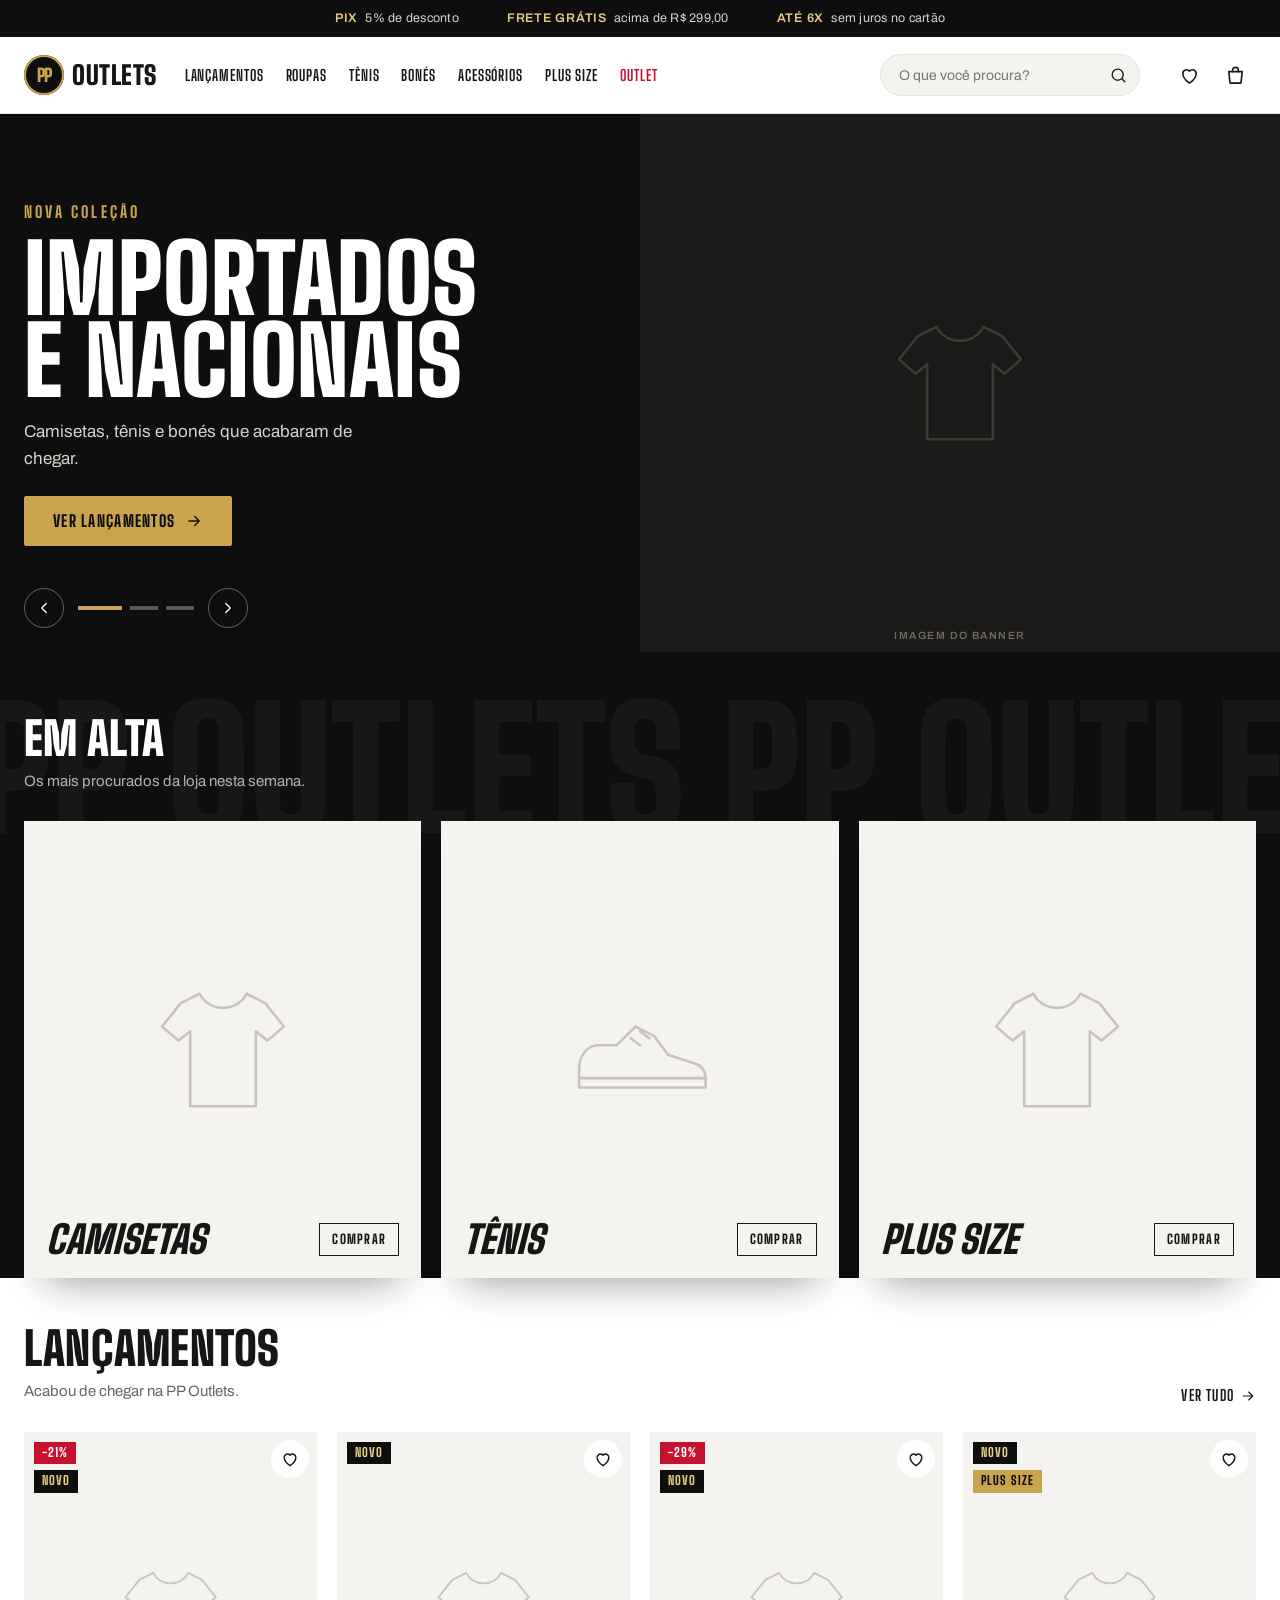
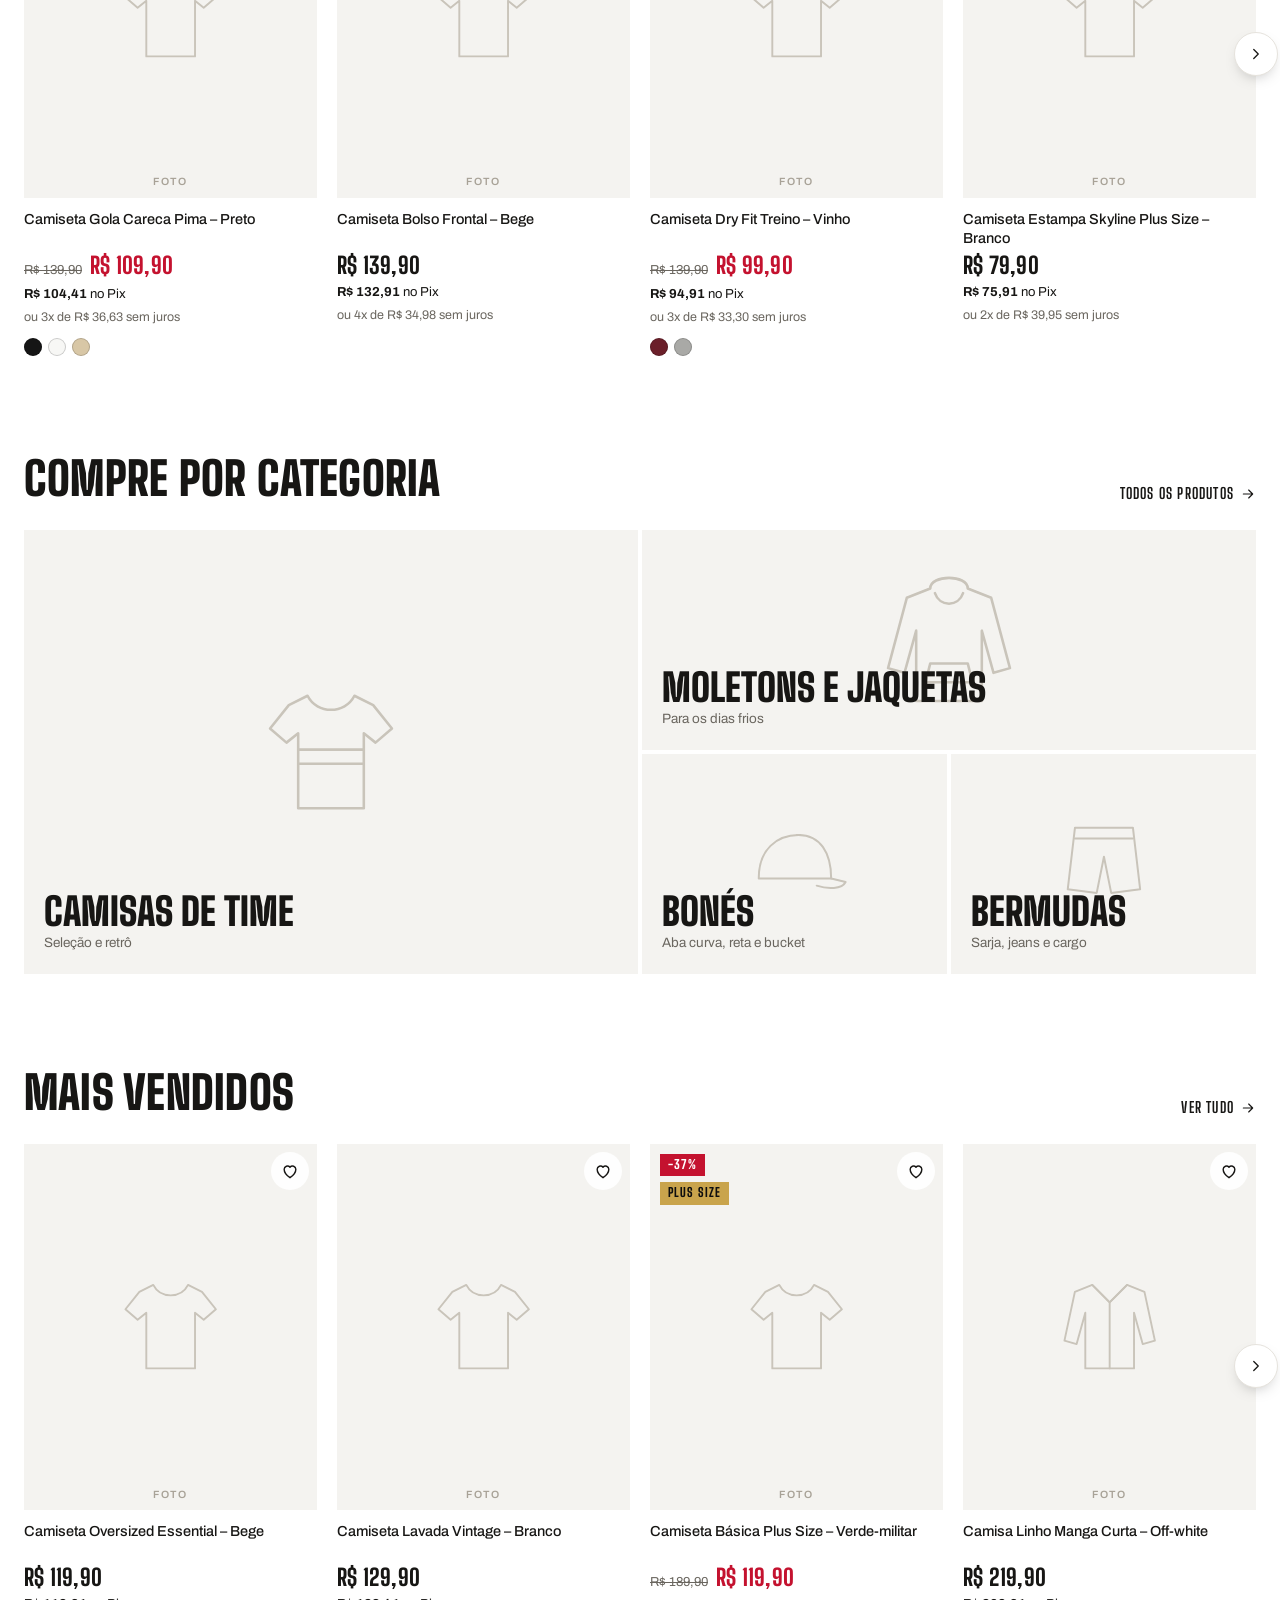
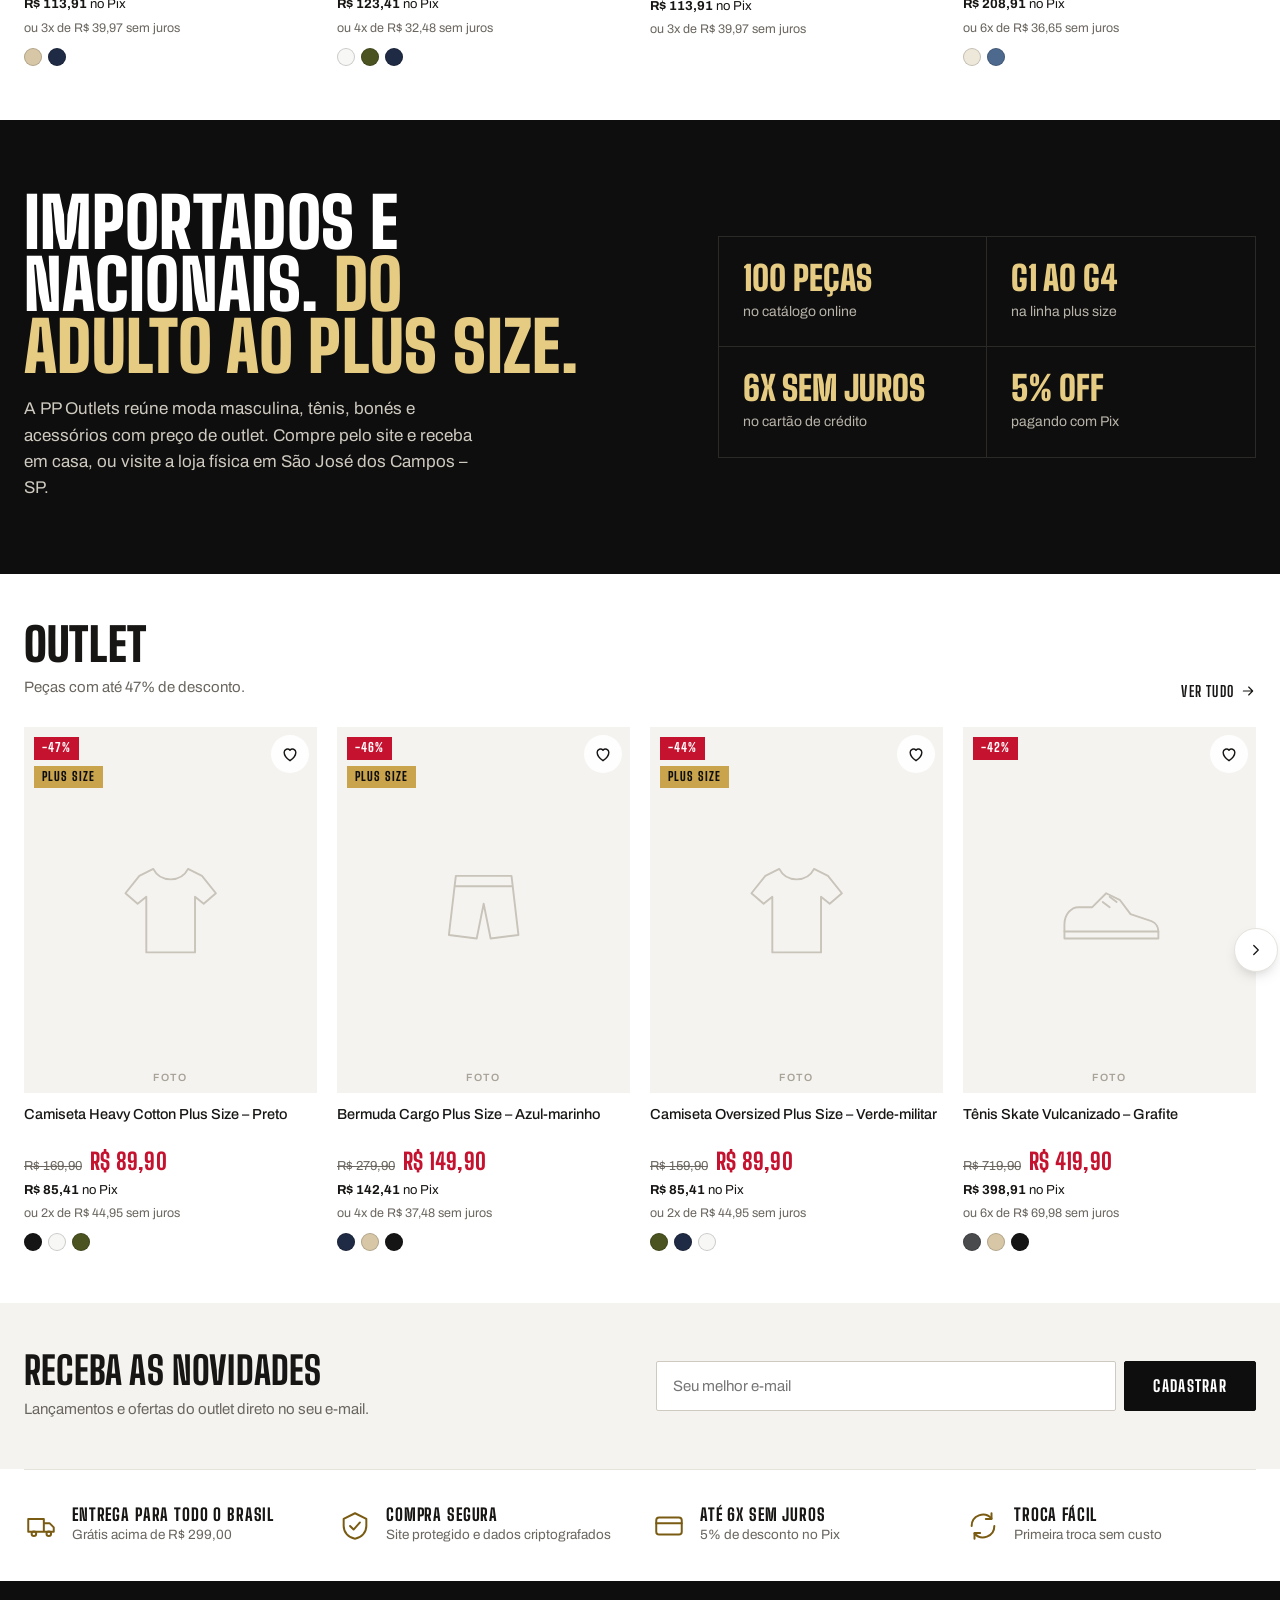
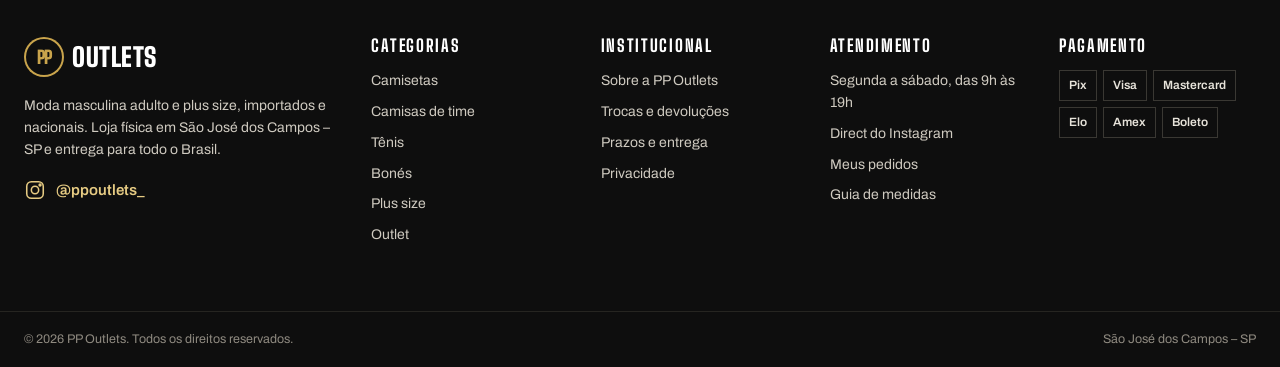
==== index.html @ 45e2f755 "Loja virtual PP Outlets: vitrine, catálogo de 100 peças, produto, carrinho e checkout Protótipo está" ====
<!doctype html>
<html lang="pt-BR">
<head>
<meta charset="utf-8">
<meta name="viewport" content="width=device-width, initial-scale=1, viewport-fit=cover">
<title>PP Outlets | Moda masculina, plus size e tênis</title>
<meta name="description" content="Loja online da PP Outlets: moda masculina adulto e plus size, tênis, bonés e acessórios, importados e nacionais. Loja física em São José dos Campos – SP e entrega para todo o Brasil.">
<meta name="theme-color" content="#0e0e0e">
<link rel="icon" href="assets/img/favicon.svg" type="image/svg+xml">
<link rel="preconnect" href="https://fonts.googleapis.com">
<link rel="preconnect" href="https://fonts.gstatic.com" crossorigin>
<link href="https://fonts.googleapis.com/css2?family=Archivo:wght@400;500;600;700&family=Big+Shoulders+Display:wght@600;700;800;900&display=swap" rel="stylesheet">
<link rel="stylesheet" href="assets/css/styles.css">
</head>
<body>
<a class="skip" href="#conteudo">Pular para o conteúdo</a>

<div class="topbar" role="region" aria-label="Avisos">
  <div class="topbar__track">
    <p><strong>Pix</strong> <span data-cfg="pix"></span> de desconto</p>
    <p><strong>Frete grátis</strong> acima de <span data-cfg="frete"></span></p>
    <p><strong>Até <span data-cfg="parcelas"></span></strong> sem juros no cartão</p>
  </div>
</div>

<header class="header" id="topo">
  <div class="container header__bar">
    <button class="icon-btn header__menu" type="button" aria-label="Abrir menu" aria-controls="menu-mobile" aria-expanded="false" data-open="menu-mobile">
      <svg viewBox="0 0 24 24" aria-hidden="true"><path d="M3 7h18M3 12h18M3 17h18"/></svg>
    </button>
    <a class="logo" href="#/" aria-label="PP Outlets, página inicial">
      <span class="logo__mark" aria-hidden="true">PP</span><span class="logo__name">Outlets</span>
    </a>
    <nav class="nav" aria-label="Categorias">
      <ul class="nav__list">
        <li><a href="#/loja/lancamentos">Lançamentos</a></li>
        <li class="nav__has-mega">
          <a href="#/loja/roupas">Roupas</a>
          <div class="mega" role="group" aria-label="Roupas">
            <div class="container mega__grid">
              <div><p class="mega__title">Parte de cima</p><a href="#/loja/camisetas">Camisetas</a><a href="#/loja/camisas">Camisas</a><a href="#/loja/polos">Polos</a><a href="#/loja/camisas-de-time">Camisas de time</a><a href="#/loja/moletons-e-jaquetas">Moletons e jaquetas</a></div>
              <div><p class="mega__title">Parte de baixo</p><a href="#/loja/bermudas-e-shorts">Bermudas e shorts</a><a href="#/loja/calcas">Calças</a></div>
              <div><p class="mega__title">Linhas</p><a href="#/loja/plus-size">Plus size</a><a href="#/loja/importados">Importados</a><a href="#/loja/nacionais">Nacionais</a></div>
              <a class="mega__card" href="#/loja/outlet"><span class="ph ph--wide" data-glyph="camisetas"></span><span class="mega__card-title">Outlet</span><span class="mega__card-text">Peças com até 45% off</span></a>
            </div>
          </div>
        </li>
        <li><a href="#/loja/tenis">Tênis</a></li>
        <li><a href="#/loja/bones">Bonés</a></li>
        <li><a href="#/loja/acessorios">Acessórios</a></li>
        <li><a href="#/loja/plus-size">Plus size</a></li>
        <li><a class="nav__sale" href="#/loja/outlet">Outlet</a></li>
      </ul>
    </nav>
    <form class="search" role="search" autocomplete="off">
      <label class="sr-only" for="busca">Buscar produtos</label>
      <input id="busca" name="q" type="search" placeholder="O que você procura?" enterkeyhint="search">
      <button type="submit" aria-label="Buscar"><svg viewBox="0 0 24 24" aria-hidden="true"><circle cx="11" cy="11" r="7"/><path d="m20 20-3.5-3.5"/></svg></button>
      <div class="search__suggest" hidden></div>
    </form>
    <div class="header__actions">
      <button class="icon-btn header__search-toggle" type="button" aria-label="Buscar" data-toggle-search>
        <svg viewBox="0 0 24 24" aria-hidden="true"><circle cx="11" cy="11" r="7"/><path d="m20 20-3.5-3.5"/></svg>
      </button>
      <a class="icon-btn" href="#/favoritos" aria-label="Favoritos">
        <svg viewBox="0 0 24 24" aria-hidden="true"><path d="M12 20s-7-4.4-7-10a4 4 0 0 1 7-2.6A4 4 0 0 1 19 10c0 5.6-7 10-7 10z"/></svg>
        <span class="badge" data-fav-count hidden>0</span>
      </a>
      <button class="icon-btn" type="button" aria-label="Abrir carrinho" data-open="carrinho">
        <svg viewBox="0 0 24 24" aria-hidden="true"><path d="M5 8h14l-1.2 11.1a1 1 0 0 1-1 .9H7.2a1 1 0 0 1-1-.9L5 8z"/><path d="M9 8V6.5a3 3 0 0 1 6 0V8"/></svg>
        <span class="badge" data-cart-count hidden>0</span>
      </button>
    </div>
  </div>
</header>

<main id="conteudo" tabindex="-1"></main>

<footer class="footer">
  <div class="container footer__benefits">
    <div class="benefit"><svg viewBox="0 0 24 24" aria-hidden="true"><path d="M3 7h11v9H3zM14 10h4l3 3v3h-7z"/><circle cx="7" cy="17.5" r="1.6"/><circle cx="17.5" cy="17.5" r="1.6"/></svg><div><strong>Entrega para todo o Brasil</strong><span>Grátis acima de <span data-cfg="frete"></span></span></div></div>
    <div class="benefit"><svg viewBox="0 0 24 24" aria-hidden="true"><path d="M12 3 4 7v5c0 4.5 3.4 8.3 8 9 4.6-.7 8-4.5 8-9V7z"/><path d="m8.5 12 2.5 2.5 4.5-5"/></svg><div><strong>Compra segura</strong><span>Site protegido e dados criptografados</span></div></div>
    <div class="benefit"><svg viewBox="0 0 24 24" aria-hidden="true"><rect x="3" y="6" width="18" height="12" rx="2"/><path d="M3 10h18"/></svg><div><strong>Até <span data-cfg="parcelas"></span> sem juros</strong><span><span data-cfg="pix"></span> de desconto no Pix</span></div></div>
    <div class="benefit"><svg viewBox="0 0 24 24" aria-hidden="true"><path d="M4 12a8 8 0 0 1 14-5.3M20 12a8 8 0 0 1-14 5.3"/><path d="M18 3v4h-4M6 21v-4h4"/></svg><div><strong>Troca fácil</strong><span>Primeira troca sem custo</span></div></div>
  </div>
  <div class="footer__main">
    <div class="container footer__grid">
      <div class="footer__brand">
        <a class="logo logo--light" href="#/"><span class="logo__mark" aria-hidden="true">PP</span><span class="logo__name">Outlets</span></a>
        <p>Moda masculina adulto e plus size, importados e nacionais. Loja física em <span data-cfg="cidade"></span> e entrega para todo o Brasil.</p>
        <a class="footer__social" href="https://www.instagram.com/ppoutlets_/" rel="noopener" target="_blank"><svg viewBox="0 0 24 24" aria-hidden="true"><rect x="3" y="3" width="18" height="18" rx="5"/><circle cx="12" cy="12" r="4"/><circle cx="17.5" cy="6.5" r="1"/></svg><span data-cfg="instagramUsuario"></span></a>
      </div>
      <div class="footer__col"><h2>Categorias</h2><ul><li><a href="#/loja/camisetas">Camisetas</a></li><li><a href="#/loja/camisas-de-time">Camisas de time</a></li><li><a href="#/loja/tenis">Tênis</a></li><li><a href="#/loja/bones">Bonés</a></li><li><a href="#/loja/plus-size">Plus size</a></li><li><a href="#/loja/outlet">Outlet</a></li></ul></div>
      <div class="footer__col"><h2>Institucional</h2><ul><li><a href="#/pagina/sobre">Sobre a PP Outlets</a></li><li><a href="#/pagina/trocas">Trocas e devoluções</a></li><li><a href="#/pagina/entrega">Prazos e entrega</a></li><li><a href="#/pagina/privacidade">Privacidade</a></li></ul></div>
      <div class="footer__col"><h2>Atendimento</h2><ul><li><span data-cfg="horario"></span></li><li><a href="https://www.instagram.com/ppoutlets_/" rel="noopener" target="_blank">Direct do Instagram</a></li><li><a href="#/pedidos">Meus pedidos</a></li><li><a href="#/pagina/medidas">Guia de medidas</a></li></ul></div>
      <div class="footer__col"><h2>Pagamento</h2><ul class="pay"><li>Pix</li><li>Visa</li><li>Mastercard</li><li>Elo</li><li>Amex</li><li>Boleto</li></ul></div>
    </div>
  </div>
  <div class="footer__legal"><div class="container"><span>&copy; 2026 PP Outlets. Todos os direitos reservados.</span><span><span data-cfg="cidade"></span></span></div></div>
</footer>

<!-- carrinho -->
<div class="overlay" data-overlay hidden></div>
<aside class="drawer" id="carrinho" aria-label="Carrinho" aria-hidden="true">
  <div class="drawer__head"><h2>Meu carrinho <span data-cart-items></span></h2><button class="icon-btn" type="button" aria-label="Fechar carrinho" data-close><svg viewBox="0 0 24 24" aria-hidden="true"><path d="M6 6l12 12M18 6 6 18"/></svg></button></div>
  <div class="drawer__body" data-cart-body></div>
  <div class="drawer__foot" data-cart-foot></div>
</aside>

<!-- menu no celular -->
<aside class="drawer drawer--left" id="menu-mobile" aria-label="Menu" aria-hidden="true">
  <div class="drawer__head"><a class="logo" href="#/"><span class="logo__mark" aria-hidden="true">PP</span><span class="logo__name">Outlets</span></a><button class="icon-btn" type="button" aria-label="Fechar menu" data-close><svg viewBox="0 0 24 24" aria-hidden="true"><path d="M6 6l12 12M18 6 6 18"/></svg></button></div>
  <nav class="drawer__body mobile-nav" aria-label="Categorias">
    <a href="#/loja/lancamentos">Lançamentos</a>
    <a href="#/loja/todos">Todos os produtos</a>
    <p class="mobile-nav__label">Roupas</p>
    <a href="#/loja/camisetas">Camisetas</a><a href="#/loja/camisas">Camisas</a><a href="#/loja/polos">Polos</a><a href="#/loja/camisas-de-time">Camisas de time</a><a href="#/loja/moletons-e-jaquetas">Moletons e jaquetas</a><a href="#/loja/bermudas-e-shorts">Bermudas e shorts</a><a href="#/loja/calcas">Calças</a>
    <p class="mobile-nav__label">Calçados e acessórios</p>
    <a href="#/loja/tenis">Tênis</a><a href="#/loja/bones">Bonés</a><a href="#/loja/acessorios">Acessórios</a>
    <p class="mobile-nav__label">Linhas</p>
    <a href="#/loja/plus-size">Plus size</a><a class="nav__sale" href="#/loja/outlet">Outlet</a>
    <p class="mobile-nav__label">Conta</p>
    <a href="#/favoritos">Favoritos</a><a href="#/pedidos">Meus pedidos</a>
  </nav>
</aside>

<!-- guia de medidas -->
<dialog class="modal" id="medidas" aria-labelledby="medidas-h">
  <div class="modal__head"><h2 id="medidas-h">Guia de medidas</h2><button class="icon-btn" type="button" aria-label="Fechar" data-close-dialog><svg viewBox="0 0 24 24" aria-hidden="true"><path d="M6 6l12 12M18 6 6 18"/></svg></button></div>
  <div class="modal__body" data-medidas></div>
</dialog>

<div class="toast" role="status" aria-live="polite" hidden></div>

<script src="assets/js/config.js"></script>
<script src="assets/js/products.js"></script>
<script src="assets/js/app.js"></script>
</body>
</html>
---- assets/css/styles.css ----
/* PP Outlets — loja virtual
   Preto, branco e dourado. Títulos: Big Shoulders Display. Texto: Archivo. */
:root {
  --black: #0e0e0e;
  --ink: #171614;
  --muted: #6a665f;
  --line: #e6e3dd;
  --line-strong: #cfcac1;
  --paper: #f4f3f0;
  --paper-2: #ebe9e4;
  --white: #ffffff;
  --gold: #c9a44c;
  --gold-light: #e6cb83;
  --gold-ink: #7a5b12;          /* dourado para texto sobre branco (5,9:1) */
  --sale: #c4122f;
  --ok: #1d7a3d;
  --display: "Big Shoulders Display", "Arial Narrow", Impact, sans-serif;
  --text: "Archivo", "Helvetica Neue", Arial, sans-serif;
  --gut: 24px;
  --maxw: 1360px;
  --radius: 2px;
  --header-h: 76px;
  --ease: cubic-bezier(.22, .8, .24, 1);
}
@media (max-width: 1023px) { :root { --gut: 16px; --header-h: 60px; } }

*, *::before, *::after { box-sizing: border-box; }
html { -webkit-text-size-adjust: 100%; scroll-padding-top: calc(var(--header-h) + 16px); }
body { margin: 0; font: 400 15px/1.55 var(--text); color: var(--ink); background: var(--white); -webkit-font-smoothing: antialiased; }
img, svg { display: block; max-width: 100%; }
a { color: inherit; text-decoration: none; }
button, input, select, textarea { font: inherit; color: inherit; }
button { cursor: pointer; background: none; border: 0; padding: 0; }
h1, h2, h3, h4 { margin: 0; font-family: var(--display); font-weight: 800; line-height: 1; letter-spacing: .005em; text-transform: uppercase; text-wrap: balance; }
p { margin: 0; }
ul { margin: 0; padding: 0; list-style: none; }
[hidden] { display: none !important; }
:focus-visible { outline: 2px solid var(--gold); outline-offset: 2px; }
.sr-only { position: absolute; width: 1px; height: 1px; overflow: hidden; clip: rect(0 0 0 0); white-space: nowrap; }
.skip { position: absolute; left: 8px; top: -60px; z-index: 100; background: var(--black); color: var(--white); padding: 10px 14px; }
.skip:focus { top: 8px; }
.container { width: min(100% - 2 * var(--gut), var(--maxw)); margin-inline: auto; }
#conteudo { outline: none; min-height: 60vh; }
svg { fill: none; stroke: currentColor; stroke-width: 1.7; stroke-linecap: round; stroke-linejoin: round; }

/* ---------- barra de avisos ---------- */
.topbar { background: var(--black); color: #d8d4cb; font-size: 12.5px; letter-spacing: .02em; }
.topbar__track { display: flex; justify-content: center; gap: 48px; padding: 9px var(--gut); }
.topbar strong { color: var(--gold-light); font-weight: 600; text-transform: uppercase; letter-spacing: .06em; margin-right: 4px; }
@media (max-width: 767px) {
  .topbar__track { gap: 0; justify-content: flex-start; overflow: hidden; }
  .topbar__track p { flex: 0 0 100%; text-align: center; animation: ticker 12s infinite; }
  @keyframes ticker { 0%, 28% { transform: translateX(0); } 33%, 61% { transform: translateX(-100%); } 66%, 95% { transform: translateX(-200%); } 100% { transform: translateX(0); } }
}
@media (prefers-reduced-motion: reduce) { .topbar__track p { animation: none !important; } }

/* ---------- cabeçalho ---------- */
.header { position: sticky; top: 0; z-index: 40; background: var(--white); border-bottom: 1px solid var(--line); }
.header__bar { height: var(--header-h); display: flex; align-items: center; gap: 28px; }
.header .header__menu, .header .header__search-toggle { display: none; }
.logo { display: inline-flex; align-items: center; gap: 8px; flex-shrink: 0; }
.logo__mark { display: inline-grid; place-items: center; width: 40px; height: 40px; border-radius: 50%; background: var(--black); color: var(--gold); font: 900 18px/1 var(--display); letter-spacing: -.04em; box-shadow: inset 0 0 0 2px var(--gold); }
.logo__name { font: 900 26px/1 var(--display); text-transform: uppercase; letter-spacing: .02em; }
.logo--light .logo__name { color: var(--white); }
.nav { flex: 1; min-width: 0; }
.nav__list { display: flex; gap: 22px; }
.nav__list > li > a { display: block; position: relative; padding: 28px 0; font: 700 15px/1 var(--display); letter-spacing: .06em; text-transform: uppercase; white-space: nowrap; }
.nav__list > li > a::after { content: ""; position: absolute; left: 0; right: 0; bottom: 20px; height: 2px; background: var(--gold); transform: scaleX(0); transform-origin: left; transition: transform .25s var(--ease); }
.nav__list > li > a:hover::after, .nav__list > li > a[aria-current="page"]::after { transform: scaleX(1); }
.nav__sale { color: var(--sale) !important; }
.mega { position: absolute; left: 0; right: 0; top: 100%; background: var(--white); border-top: 1px solid var(--line); border-bottom: 1px solid var(--line); box-shadow: 0 18px 30px -18px rgb(0 0 0 / .25); opacity: 0; visibility: hidden; transform: translateY(-6px); transition: opacity .2s, transform .2s var(--ease), visibility 0s .2s; }
.nav__has-mega:hover .mega, .nav__has-mega:focus-within .mega { opacity: 1; visibility: visible; transform: none; transition-delay: .08s, .08s, 0s; }
.mega__grid { display: grid; grid-template-columns: repeat(3, 1fr) 1.3fr; gap: 32px; padding-block: 28px 32px; }
.mega__title { font: 800 13px/1 var(--display); letter-spacing: .12em; text-transform: uppercase; color: var(--muted); margin-bottom: 14px; }
.mega__grid a:not(.mega__card) { display: block; padding: 6px 0; font-size: 14.5px; }
.mega__grid a:not(.mega__card):hover { color: var(--gold-ink); }
.mega__card { display: grid; gap: 6px; }
.mega__card .ph { aspect-ratio: 16 / 8; }
.mega__card-title { font: 800 22px/1 var(--display); text-transform: uppercase; color: var(--sale); }
.mega__card-text { font-size: 13.5px; color: var(--muted); }

.search { position: relative; width: 260px; flex-shrink: 0; }
.search input { width: 100%; height: 42px; border: 1px solid var(--line); background: var(--paper); border-radius: 999px; padding: 0 44px 0 18px; font-size: 14px; outline: none; transition: border-color .2s, background .2s; }
.search input:focus { border-color: var(--ink); background: var(--white); }
.search > button { position: absolute; right: 6px; top: 5px; width: 32px; height: 32px; display: grid; place-items: center; }
.search > button svg { width: 19px; height: 19px; }
.search__suggest { position: absolute; top: calc(100% + 6px); left: 0; right: 0; background: var(--white); border: 1px solid var(--line); box-shadow: 0 16px 30px -12px rgb(0 0 0 / .25); z-index: 50; }
.search__suggest a { display: grid; grid-template-columns: 44px 1fr; gap: 12px; align-items: center; padding: 8px 12px; font-size: 13.5px; }
.search__suggest a:hover, .search__suggest a.is-active { background: var(--paper); }
.search__suggest .ph { width: 44px; aspect-ratio: 1; }
.search__suggest small { display: block; color: var(--muted); }
.search__suggest .search__all { display: block; text-align: center; padding: 10px; font-weight: 600; border-top: 1px solid var(--line); }
.header__actions { display: flex; gap: 4px; margin-left: auto; }
.icon-btn { position: relative; display: inline-grid; place-items: center; width: 42px; height: 42px; border-radius: 50%; transition: background .2s; }
.icon-btn:hover { background: var(--paper); }
.icon-btn svg { width: 23px; height: 23px; }
.badge { position: absolute; top: 2px; right: 0; min-width: 18px; height: 18px; padding: 0 5px; border-radius: 999px; background: var(--gold); color: var(--black); font: 700 11px/18px var(--text); text-align: center; }
.badge.bump { animation: bump .45s var(--ease); }
@keyframes bump { 40% { transform: scale(1.35); } }

@media (max-width: 1279px) { .nav__list { gap: 16px; } .nav__list > li > a { font-size: 14px; } .search { width: 200px; } }
@media (max-width: 1023px) {
  .header__bar { gap: 8px; }
  .header .header__menu, .header .header__search-toggle { display: inline-grid; }
  .nav { display: none; }
  .logo { margin-inline: auto; transform: translateX(21px); }
  .logo__mark { width: 34px; height: 34px; font-size: 15px; }
  .logo__name { font-size: 22px; }
  .header__actions { margin-left: 0; }
  .search { position: absolute; left: 0; right: 0; top: 100%; width: auto; padding: 10px var(--gut); background: var(--white); border-bottom: 1px solid var(--line); display: none; }
  .search.is-open { display: block; }
  .search > button { right: calc(var(--gut) + 6px); top: 15px; }
  .search__suggest { left: var(--gut); right: var(--gut); }
}
@media (max-width: 420px) { .header__actions a.icon-btn { display: none; } .logo { transform: none; } }

/* ---------- botões ---------- */
.btn { display: inline-flex; align-items: center; justify-content: center; gap: 10px; height: 50px; padding: 0 28px; border: 1px solid var(--black); background: var(--black); color: var(--white); font: 800 16px/1 var(--display); letter-spacing: .08em; text-transform: uppercase; border-radius: var(--radius); transition: background .2s, color .2s, border-color .2s, transform .1s; white-space: nowrap; }
.btn:hover { background: var(--gold); border-color: var(--gold); color: var(--black); }
.btn:active { transform: translateY(1px); }
.btn svg { width: 18px; height: 18px; transition: transform .2s var(--ease); }
.btn:hover svg { transform: translateX(3px); }
.btn--gold { background: var(--gold); border-color: var(--gold); color: var(--black); }
.btn--gold:hover { background: var(--white); border-color: var(--white); }
.btn--ghost { background: transparent; color: var(--ink); border-color: var(--line-strong); }
.btn--ghost:hover { background: var(--ink); border-color: var(--ink); color: var(--white); }
.btn--outline-light { background: transparent; color: var(--white); border-color: rgb(255 255 255 / .6); }
.btn--outline-light:hover { background: var(--white); color: var(--black); border-color: var(--white); }
.btn--block { width: 100%; }
.btn--sm { height: 40px; padding: 0 16px; font-size: 14px; }
.btn[disabled] { opacity: .45; pointer-events: none; }
.link { font-weight: 600; text-decoration: underline; text-decoration-thickness: 1px; text-underline-offset: 3px; }
.link:hover { color: var(--gold-ink); }
.link-arrow { flex-shrink: 0; white-space: nowrap; display: inline-flex; align-items: center; gap: 6px; font: 700 15px/1 var(--display); letter-spacing: .08em; text-transform: uppercase; }
.link-arrow svg { width: 16px; height: 16px; transition: transform .2s var(--ease); }
.link-arrow:hover svg { transform: translateX(3px); }

/* ---------- espaço reservado para foto ---------- */
.ph { position: relative; display: grid; place-items: center; width: 100%; aspect-ratio: 4 / 5; background: var(--paper); overflow: hidden; color: #c9c4ba; }
.ph::after { content: attr(data-label); position: absolute; left: 0; right: 0; bottom: 10px; text-align: center; font: 600 10.5px/1 var(--text); letter-spacing: .14em; text-transform: uppercase; color: #a8a297; }
.ph svg { width: 38%; max-width: 150px; height: auto; stroke-width: 1.1; }
.ph img { position: absolute; inset: 0; width: 100%; height: 100%; object-fit: cover; }
.ph--dark { background: #1b1a18; color: #3d3a35; }
.ph--dark::after { color: #6f6a61; }
.ph--wide { aspect-ratio: 16 / 9; }

/* ---------- banner principal ---------- */
.hero { position: relative; background: var(--black); color: var(--white); overflow: hidden; }
.hero__slides { display: grid; }
.hero__slide { grid-area: 1 / 1; display: grid; grid-template-columns: 1fr 1fr; min-height: clamp(420px, 42vw, 600px); opacity: 0; visibility: hidden; transition: opacity .7s, visibility 0s .7s; }
.hero__slide.is-active { opacity: 1; visibility: visible; transition: opacity .7s; }
.hero__copy { display: flex; flex-direction: column; justify-content: center; gap: 18px; padding: 56px var(--gut) 72px max(var(--gut), calc((100vw - var(--maxw)) / 2)); }
.hero__eyebrow { font: 800 16px/1 var(--display); letter-spacing: .2em; text-transform: uppercase; color: var(--gold); }
.hero__title { font-size: clamp(56px, 7.4vw, 120px); font-weight: 900; line-height: .86; }
.hero__title span { display: block; color: var(--gold-light); }
.hero__text { max-width: 36ch; font-size: 17px; color: #d6d2c9; }
.hero__copy .btn { align-self: flex-start; margin-top: 6px; }
.hero__media { position: relative; }
.hero__media .ph { position: absolute; inset: 0; aspect-ratio: auto; height: 100%; }
.hero__ctrl { position: absolute; bottom: 24px; left: max(var(--gut), calc((100vw - var(--maxw)) / 2)); display: flex; align-items: center; gap: 14px; z-index: 2; }
.hero__dots { display: flex; gap: 8px; }
.hero__dots button { width: 28px; height: 4px; background: rgb(255 255 255 / .3); transition: background .2s, width .3s var(--ease); }
.hero__dots button[aria-current="true"] { background: var(--gold); width: 44px; }
.hero__arrow { width: 40px; height: 40px; display: grid; place-items: center; border: 1px solid rgb(255 255 255 / .35); border-radius: 50%; color: var(--white); transition: background .2s, color .2s; }
.hero__arrow:hover { background: var(--white); color: var(--black); }
.hero__arrow svg { width: 18px; height: 18px; }
@media (max-width: 767px) {
  .hero__slide { grid-template-columns: 1fr; grid-template-rows: auto 260px; min-height: 0; }
  .hero__copy { padding: 40px var(--gut) 28px; gap: 14px; }
  .hero__title { font-size: 60px; }
  .hero__text { font-size: 15.5px; }
  .hero__ctrl { top: 16px; bottom: auto; right: var(--gut); left: auto; }
  .hero__ctrl .hero__arrow { display: none; }
}

/* ---------- seções ---------- */
.section { padding-block: 72px; }
.section--tight { padding-block: 48px; }
.section-head { display: flex; align-items: end; justify-content: space-between; gap: 16px; margin-bottom: 28px; }
.section-head h2 { font-size: clamp(34px, 3.6vw, 52px); font-weight: 900; }
.section-head p { color: var(--muted); margin-top: 8px; }
@media (max-width: 767px) { .section { padding-block: 48px; } .section-head { margin-bottom: 20px; } }

/* faixa "em alta" */
.hot { position: relative; background: var(--black); color: var(--white); padding-block: 64px 0; margin-bottom: 140px; }
.hot::before { content: "PP OUTLETS PP OUTLETS"; position: absolute; top: 34px; left: -2vw; right: 0; font: 900 clamp(90px, 13vw, 210px)/1 var(--display); color: rgb(255 255 255 / .045); white-space: nowrap; overflow: hidden; pointer-events: none; }
.hot .section-head { position: relative; }
.hot .section-head p { color: #b7b2a8; }
.hot__grid { position: relative; display: grid; grid-template-columns: repeat(3, 1fr); gap: 20px; margin-bottom: -140px; }
.hot__card { position: relative; display: block; overflow: hidden; background: var(--paper); box-shadow: 0 22px 40px -22px rgb(0 0 0 / .45); }
.hot__card .ph { aspect-ratio: 4 / 4.6; transition: transform .6s var(--ease); }
.hot__card:hover .ph { transform: scale(1.03); }
.hot__label { position: absolute; left: 0; right: 0; bottom: 0; display: flex; align-items: end; justify-content: space-between; gap: 12px; padding: 22px; }
.hot__label strong { font: 900 italic clamp(30px, 3vw, 44px)/.9 var(--display); text-transform: uppercase; color: var(--ink); }
.hot__label span { color: var(--ink); flex-shrink: 0; padding: 9px 12px; border: 1px solid var(--ink); font: 800 13px/1 var(--display); letter-spacing: .1em; text-transform: uppercase; transition: background .2s, color .2s; }
.hot__card:hover .hot__label span { background: var(--ink); color: var(--white); }
@media (max-width: 767px) {
  .hot { padding-top: 44px; margin-bottom: 0; padding-bottom: 32px; }
  .hot__grid { grid-template-columns: 1fr; margin-bottom: 0; gap: 12px; }
  .hot__card .ph { aspect-ratio: 16 / 10; }
}

/* vitrine (carrossel) */
.rail { position: relative; }
.rail__track { display: grid; grid-auto-flow: column; grid-auto-columns: calc((100% - 3 * 20px) / 4); gap: 20px; overflow-x: auto; scroll-snap-type: x mandatory; scrollbar-width: none; padding-bottom: 4px; }
.rail__track::-webkit-scrollbar { display: none; }
.rail__track > * { scroll-snap-align: start; }
.rail__btn { position: absolute; top: 38%; z-index: 2; width: 44px; height: 44px; display: grid; place-items: center; background: var(--white); border: 1px solid var(--line); border-radius: 50%; box-shadow: 0 6px 16px -8px rgb(0 0 0 / .35); transition: opacity .2s, background .2s; }
.rail__btn:hover { background: var(--ink); color: var(--white); }
.rail__btn svg { width: 18px; height: 18px; }
.rail__btn--prev { left: -22px; } .rail__btn--next { right: -22px; }
.rail__btn[disabled] { opacity: 0; pointer-events: none; }
@media (max-width: 1023px) { .rail__track { grid-auto-columns: calc((100% - 2 * 16px) / 2.6); gap: 16px; } .rail__btn { display: none; } }
@media (max-width: 599px) { .rail__track { grid-auto-columns: 46%; gap: 12px; } }

/* mosaico de categorias */
.mosaic { display: grid; grid-template-columns: repeat(4, 1fr); grid-template-rows: repeat(2, minmax(220px, 1fr)); gap: 4px; }
.mosaic a { position: relative; overflow: hidden; display: block; }
.mosaic a:first-child { grid-column: span 2; grid-row: span 2; }
.mosaic a:nth-child(2) { grid-column: span 2; }
.mosaic .ph { position: absolute; inset: 0; height: 100%; aspect-ratio: auto; transition: transform .6s var(--ease); }
.mosaic a:hover .ph { transform: scale(1.03); }
.mosaic__label { position: absolute; left: 20px; bottom: 20px; display: grid; gap: 4px; }
.mosaic__label strong { font: 900 clamp(28px, 3vw, 46px)/.9 var(--display); text-transform: uppercase; }
.mosaic__label span { font-size: 13.5px; color: var(--muted); }
@media (max-width: 767px) { .mosaic { grid-template-columns: 1fr 1fr; grid-template-rows: none; grid-auto-rows: 170px; } .mosaic a:first-child { grid-row: span 2; grid-column: span 2; } .mosaic a:nth-child(2) { grid-column: span 2; } }

/* faixa de marca */
.brandband { background: var(--black); color: var(--white); }
.brandband__in { display: grid; grid-template-columns: 1.2fr 1fr; gap: 48px; align-items: center; padding-block: 72px; }
.brandband h2 { font-size: clamp(44px, 5.4vw, 84px); font-weight: 900; line-height: .9; }
.brandband h2 span { color: var(--gold-light); }
.brandband p { color: #cfcac0; font-size: 17px; max-width: 46ch; margin-top: 18px; }
.brandband__facts { display: grid; grid-template-columns: 1fr 1fr; gap: 1px; background: #2c2a26; border: 1px solid #2c2a26; }
.brandband__facts div { background: var(--black); padding: 24px; display: grid; gap: 6px; }
.brandband__facts strong { font: 900 34px/1 var(--display); color: var(--gold-light); text-transform: uppercase; }
.brandband__facts span { color: #b9b4aa; font-size: 14px; }
@media (max-width: 899px) { .brandband__in { grid-template-columns: 1fr; padding-block: 52px; gap: 32px; } }

/* newsletter */
.news { background: var(--paper); }
.news__in { display: grid; grid-template-columns: 1fr 1fr; gap: 32px; align-items: center; padding-block: 48px; }
.news h2 { font-size: clamp(30px, 3vw, 42px); }
.news p { color: var(--muted); margin-top: 8px; }
.news form { display: flex; gap: 8px; }
.news input { flex: 1; min-width: 0; height: 50px; border: 1px solid var(--line-strong); background: var(--white); padding: 0 16px; border-radius: var(--radius); }
@media (max-width: 767px) { .news__in { grid-template-columns: 1fr; } .news form { flex-direction: column; } }

/* ---------- card de produto ---------- */
.card { position: relative; display: flex; flex-direction: column; min-width: 0; }
.card__media { position: relative; display: block; overflow: hidden; background: var(--paper); }
.card__media .ph { transition: transform .6s var(--ease); }
.card:hover .card__media .ph { transform: scale(1.03); }
.card__tags { position: absolute; top: 10px; left: 10px; display: flex; flex-direction: column; gap: 6px; align-items: flex-start; z-index: 1; }
.tag { padding: 5px 8px; font: 800 12.5px/1 var(--display); letter-spacing: .08em; text-transform: uppercase; background: var(--white); color: var(--ink); }
.tag--sale { background: var(--sale); color: var(--white); }
.tag--new { background: var(--black); color: var(--gold-light); }
.tag--plus { background: var(--gold); color: var(--black); }
.fav { position: absolute; top: 8px; right: 8px; z-index: 2; width: 38px; height: 38px; display: grid; place-items: center; border-radius: 50%; background: rgb(255 255 255 / .92); transition: transform .15s; }
.fav svg { width: 20px; height: 20px; }
.fav[aria-pressed="true"] svg { fill: var(--sale); stroke: var(--sale); }
.fav:active { transform: scale(.9); }
.quick { position: absolute; left: 10px; right: 10px; bottom: 10px; z-index: 1; background: var(--white); padding: 10px; opacity: 0; transform: translateY(8px); transition: opacity .2s, transform .25s var(--ease); box-shadow: 0 8px 24px -10px rgb(0 0 0 / .3); }
.card:hover .quick, .quick:focus-within { opacity: 1; transform: none; }
.quick p { font: 700 12.5px/1 var(--display); letter-spacing: .1em; text-transform: uppercase; margin-bottom: 8px; color: var(--muted); }
.quick__sizes { display: flex; flex-wrap: wrap; gap: 4px; }
.quick__sizes button { min-width: 36px; height: 32px; padding: 0 6px; border: 1px solid var(--line-strong); font-size: 12.5px; font-weight: 600; transition: background .15s, color .15s; }
.quick__sizes button:hover { background: var(--ink); color: var(--white); border-color: var(--ink); }
.quick__sizes button:disabled { color: #b5b0a7; text-decoration: line-through; pointer-events: none; }
@media (hover: none), (max-width: 1023px) { .quick { display: none; } }
.card__body { display: grid; gap: 4px; padding-top: 12px; }
.card__name { font-size: 14.5px; line-height: 1.35; font-weight: 500; display: -webkit-box; -webkit-line-clamp: 2; -webkit-box-orient: vertical; overflow: hidden; min-height: 2.7em; }
.card__name:hover { text-decoration: underline; text-underline-offset: 3px; }
.price { display: flex; flex-wrap: wrap; align-items: baseline; gap: 2px 8px; }
.price s { color: var(--muted); font-size: 13px; }
.price strong { font: 800 23px/1.1 var(--display); letter-spacing: .01em; }
.price--sale strong { color: var(--sale); }
.card__pix { font-size: 13px; color: var(--ink); }
.card__pix b { font-weight: 700; }
.card__inst { font-size: 12.5px; color: var(--muted); }
.swatches { display: flex; gap: 6px; margin-top: 6px; }
.swatch { width: 18px; height: 18px; border-radius: 50%; box-shadow: inset 0 0 0 1px rgb(0 0 0 / .18); }

/* ---------- catálogo ---------- */
.crumbs { display: flex; flex-wrap: wrap; gap: 6px; font-size: 13px; color: var(--muted); padding-block: 20px 6px; }
.crumbs a:hover { color: var(--ink); text-decoration: underline; }
.crumbs span[aria-hidden] { opacity: .5; }
.cat-head { display: flex; align-items: end; justify-content: space-between; gap: 16px; padding-block: 10px 24px; border-bottom: 1px solid var(--line); }
.cat-head h1 { font-size: clamp(40px, 5vw, 72px); font-weight: 900; }
.cat-head p { color: var(--muted); margin-top: 6px; }
.cat-chips { display: flex; gap: 8px; overflow-x: auto; padding-block: 16px; scrollbar-width: none; }
.cat-chips::-webkit-scrollbar { display: none; }
.chip { flex-shrink: 0; display: inline-flex; align-items: center; gap: 6px; height: 36px; padding: 0 14px; border: 1px solid var(--line-strong); border-radius: 999px; font-size: 13.5px; font-weight: 500; white-space: nowrap; transition: background .15s, color .15s, border-color .15s; }
.chip:hover { border-color: var(--ink); }
.chip[aria-current="page"], .chip.is-on { background: var(--ink); border-color: var(--ink); color: var(--white); }
.chip svg { width: 14px; height: 14px; }
.shop { display: grid; grid-template-columns: 250px 1fr; gap: 40px; padding-block: 8px 72px; }
.filters { position: sticky; top: calc(var(--header-h) + 16px); align-self: start; max-height: calc(100vh - var(--header-h) - 32px); overflow-y: auto; padding-right: 6px; }
.filters__head { display: none; }
.fgroup { border-bottom: 1px solid var(--line); }
.fgroup summary { display: flex; justify-content: space-between; align-items: center; padding: 16px 0; cursor: pointer; list-style: none; font: 800 16px/1 var(--display); letter-spacing: .08em; text-transform: uppercase; }
.fgroup summary::-webkit-details-marker { display: none; }
.fgroup summary::after { content: "+"; font: 400 20px/1 var(--text); }
.fgroup[open] summary::after { content: "–"; }
.fgroup__body { padding-bottom: 16px; display: grid; gap: 8px; }
.check { display: flex; align-items: center; gap: 10px; font-size: 14px; cursor: pointer; }
.check input { width: 18px; height: 18px; accent-color: var(--black); }
.check small { color: var(--muted); margin-left: auto; }
.sizes-grid { display: grid; grid-template-columns: repeat(4, 1fr); gap: 6px; }
.size-opt { position: relative; }
.size-opt input { position: absolute; opacity: 0; }
.size-opt span { display: grid; place-items: center; height: 38px; border: 1px solid var(--line-strong); font-size: 13px; font-weight: 600; cursor: pointer; }
.size-opt input:checked + span { background: var(--ink); color: var(--white); border-color: var(--ink); }
.size-opt input:focus-visible + span { outline: 2px solid var(--gold); outline-offset: 2px; }
.colors-grid { display: flex; flex-wrap: wrap; gap: 8px; }
.color-opt { position: relative; }
.color-opt input { position: absolute; opacity: 0; }
.color-opt span { display: block; width: 30px; height: 30px; border-radius: 50%; box-shadow: inset 0 0 0 1px rgb(0 0 0 / .2); cursor: pointer; }
.color-opt input:checked + span { box-shadow: inset 0 0 0 1px rgb(0 0 0 / .2), 0 0 0 2px var(--white), 0 0 0 4px var(--ink); }
.color-opt input:focus-visible + span { outline: 2px solid var(--gold); outline-offset: 4px; }
.price-range { display: grid; grid-template-columns: 1fr 1fr; gap: 8px; }
.price-range input { width: 100%; height: 40px; border: 1px solid var(--line-strong); padding: 0 10px; border-radius: var(--radius); }
.toolbar { display: flex; align-items: center; justify-content: space-between; gap: 12px; margin-bottom: 20px; }
.toolbar__count { color: var(--muted); font-size: 14px; }
.toolbar__right { display: flex; gap: 8px; }
.select { position: relative; }
.select select { appearance: none; height: 42px; border: 1px solid var(--line-strong); background: var(--white); padding: 0 40px 0 14px; border-radius: var(--radius); font-size: 14px; cursor: pointer; }
.select::after { content: ""; position: absolute; right: 14px; top: 50%; width: 8px; height: 8px; border-right: 1.6px solid; border-bottom: 1.6px solid; transform: translateY(-70%) rotate(45deg); pointer-events: none; }
.btn-filter { display: none; }
.active-filters { display: flex; flex-wrap: wrap; gap: 8px; margin-bottom: 18px; }
.active-filters:empty { display: none; }
.grid { display: grid; grid-template-columns: repeat(4, minmax(0, 1fr)); gap: 32px 20px; }
.load-more { display: grid; justify-items: center; gap: 12px; margin-top: 48px; }
.load-more__bar { width: 220px; height: 3px; background: var(--line); }
.load-more__bar i { display: block; height: 100%; background: var(--ink); }
.empty { padding: 72px 0; text-align: center; display: grid; justify-items: center; gap: 16px; }
.empty h2 { font-size: 36px; }
.empty p { color: var(--muted); max-width: 44ch; }
@media (max-width: 1279px) { .grid { grid-template-columns: repeat(3, minmax(0, 1fr)); } }
@media (max-width: 1023px) {
  .shop { grid-template-columns: 1fr; gap: 0; }
  .filters { position: fixed; inset: 0 auto 0 0; z-index: 70; width: min(360px, 88vw); max-height: none; background: var(--white); padding: 0 20px 100px; transform: translateX(-102%); transition: transform .3s var(--ease); top: 0; }
  .filters.is-open { transform: none; box-shadow: 20px 0 40px rgb(0 0 0 / .2); }
  .filters__head { display: flex; justify-content: space-between; align-items: center; position: sticky; top: 0; background: var(--white); padding-block: 14px; border-bottom: 1px solid var(--line); z-index: 1; }
  .filters__head h2 { font-size: 24px; }
  .filters__apply { position: fixed; left: 0; bottom: 0; width: min(360px, 88vw); padding: 12px 20px; background: var(--white); border-top: 1px solid var(--line); }
  .btn-filter { display: inline-flex; }
  .grid { grid-template-columns: repeat(2, minmax(0, 1fr)); gap: 28px 12px; }
}
@media (min-width: 1024px) { .filters__apply { display: none; } }
@media (max-width: 599px) { .toolbar { flex-wrap: wrap; } .toolbar__count { order: 3; width: 100%; } .toolbar__right { width: 100%; } .toolbar__right > * { flex: 1; } .select select { width: 100%; } .price strong { font-size: 20px; } }

/* ---------- página de produto ---------- */
.pdp { display: grid; grid-template-columns: minmax(0, 1.25fr) minmax(0, 1fr); gap: 56px; padding-block: 12px 72px; }
.gallery { display: grid; grid-template-columns: 84px 1fr; gap: 12px; align-self: start; position: sticky; top: calc(var(--header-h) + 16px); }
.gallery__thumbs { display: grid; gap: 10px; align-content: start; }
.gallery__thumbs button { border: 1px solid transparent; transition: border-color .15s; }
.gallery__thumbs button[aria-current="true"] { border-color: var(--ink); }
.gallery__thumbs .ph::after { display: none; }
.gallery__main .ph { aspect-ratio: 4 / 5; }
.pdp__info { display: grid; gap: 22px; align-content: start; }
.pdp__ref { font-size: 12.5px; color: var(--muted); letter-spacing: .04em; }
.pdp__title { font-size: clamp(38px, 3.6vw, 56px); font-weight: 900; line-height: .95; }
.pdp__tags { display: flex; gap: 6px; }
.pdp__price { display: grid; gap: 6px; padding-bottom: 22px; border-bottom: 1px solid var(--line); }
.pdp__price .price strong { font-size: 40px; }
.pdp__price .price s { font-size: 16px; }
.pdp__pix { font-size: 15px; } .pdp__pix b { color: var(--ok); }
.pdp__inst { font-size: 14px; color: var(--muted); }
.opt-label { display: flex; justify-content: space-between; align-items: baseline; margin-bottom: 10px; font-size: 14px; }
.opt-label b { font-weight: 600; }
.opt-colors { display: flex; gap: 10px; flex-wrap: wrap; }
.opt-colors button { width: 40px; height: 40px; border-radius: 50%; box-shadow: inset 0 0 0 1px rgb(0 0 0 / .2); }
.opt-colors button[aria-pressed="true"] { box-shadow: inset 0 0 0 1px rgb(0 0 0 / .2), 0 0 0 3px var(--white), 0 0 0 5px var(--ink); }
.opt-sizes { display: flex; gap: 8px; flex-wrap: wrap; }
.opt-sizes button { min-width: 54px; height: 48px; padding: 0 12px; border: 1px solid var(--line-strong); font-weight: 600; font-size: 14.5px; transition: border-color .15s, background .15s, color .15s; }
.opt-sizes button:hover { border-color: var(--ink); }
.opt-sizes button[aria-pressed="true"] { background: var(--ink); color: var(--white); border-color: var(--ink); }
.opt-sizes button:disabled { color: #b3ada3; background: repeating-linear-gradient(135deg, transparent 0 6px, #f1efea 6px 7px); text-decoration: line-through; cursor: not-allowed; }
.opt-error { color: var(--sale); font-size: 13.5px; margin-top: 8px; }
.buy-row { display: grid; grid-template-columns: auto 1fr; gap: 10px; }
.qty { display: inline-flex; align-items: center; border: 1px solid var(--line-strong); height: 50px; border-radius: var(--radius); }
.qty button { width: 40px; height: 100%; font-size: 20px; }
.qty input { width: 38px; text-align: center; border: 0; font-weight: 600; -moz-appearance: textfield; }
.qty input::-webkit-inner-spin-button { -webkit-appearance: none; }
.qty--sm { height: 36px; } .qty--sm button { width: 30px; font-size: 17px; } .qty--sm input { width: 28px; font-size: 13.5px; }
.ship-calc { display: grid; gap: 10px; padding: 18px; background: var(--paper); }
.ship-calc form { display: flex; gap: 8px; }
.ship-calc input { flex: 1; min-width: 0; height: 44px; border: 1px solid var(--line-strong); background: var(--white); padding: 0 12px; border-radius: var(--radius); }
.ship-calc small { color: var(--muted); }
.ship-list { display: grid; gap: 6px; font-size: 14px; }
.ship-list li { display: flex; justify-content: space-between; gap: 12px; }
.ship-list b { font-weight: 600; }
.accordion details { border-top: 1px solid var(--line); }
.accordion details:last-child { border-bottom: 1px solid var(--line); }
.accordion summary { display: flex; justify-content: space-between; padding: 16px 0; cursor: pointer; list-style: none; font: 800 17px/1 var(--display); letter-spacing: .08em; text-transform: uppercase; }
.accordion summary::-webkit-details-marker { display: none; }
.accordion summary::after { content: "+"; font: 400 20px/1 var(--text); }
.accordion details[open] summary::after { content: "–"; }
.accordion .acc__body { padding-bottom: 18px; color: #3d3a35; display: grid; gap: 8px; }
.specs { display: grid; grid-template-columns: auto 1fr; gap: 6px 20px; font-size: 14px; }
.specs dt { color: var(--muted); } .specs dd { margin: 0; }
@media (max-width: 1023px) {
  .pdp { grid-template-columns: 1fr; gap: 28px; }
  .gallery { position: static; grid-template-columns: 1fr; }
  .gallery__thumbs { grid-auto-flow: column; grid-auto-columns: 64px; order: 2; overflow-x: auto; }
}
.sticky-buy { position: fixed; left: 0; right: 0; bottom: 0; z-index: 30; display: none; gap: 10px; align-items: center; padding: 10px var(--gut) calc(10px + env(safe-area-inset-bottom)); background: var(--white); border-top: 1px solid var(--line); }
.sticky-buy .price strong { font-size: 22px; }
.sticky-buy .btn { flex: 1; }
@media (max-width: 767px) { .sticky-buy.is-on { display: flex; } }

/* ---------- gavetas, modal, toast ---------- */
.overlay { position: fixed; inset: 0; z-index: 60; background: rgb(14 14 14 / .55); animation: fade .2s; }
@keyframes fade { from { opacity: 0; } }
.drawer { position: fixed; top: 0; right: 0; bottom: 0; z-index: 70; width: min(440px, 100vw); display: flex; flex-direction: column; background: var(--white); transform: translateX(102%); transition: transform .32s var(--ease); visibility: hidden; }
.drawer.is-open { transform: none; visibility: visible; box-shadow: -20px 0 40px rgb(0 0 0 / .18); }
.drawer--left { left: 0; right: auto; transform: translateX(-102%); }
.drawer__head { display: flex; justify-content: space-between; align-items: center; padding: 14px 20px; border-bottom: 1px solid var(--line); }
.drawer__head h2 { font-size: 26px; }
.drawer__head h2 span { color: var(--muted); font-size: 18px; }
.drawer__body { flex: 1; overflow-y: auto; padding: 8px 20px; }
.drawer__foot { padding: 16px 20px calc(16px + env(safe-area-inset-bottom)); border-top: 1px solid var(--line); display: grid; gap: 12px; }
.drawer__foot:empty { display: none; }
.mobile-nav { display: grid; align-content: start; }
.mobile-nav a { padding: 13px 0; border-bottom: 1px solid var(--line); font: 800 19px/1 var(--display); letter-spacing: .05em; text-transform: uppercase; }
.mobile-nav__label { margin-top: 22px; padding-bottom: 6px; font-size: 12px; letter-spacing: .14em; text-transform: uppercase; color: var(--muted); }
.line-item { display: grid; grid-template-columns: 84px 1fr; gap: 14px; padding-block: 16px; border-bottom: 1px solid var(--line); }
.line-item .ph::after { display: none; }
.line-item__top { display: flex; justify-content: space-between; gap: 10px; }
.line-item__name { font-size: 14px; font-weight: 500; line-height: 1.35; }
.line-item__meta { font-size: 12.5px; color: var(--muted); margin-top: 3px; }
.line-item__bottom { display: flex; justify-content: space-between; align-items: center; margin-top: 10px; }
.line-item__price { font: 800 19px/1 var(--display); }
.line-item__remove { color: var(--muted); width: 28px; height: 28px; display: grid; place-items: center; }
.line-item__remove:hover { color: var(--sale); }
.line-item__remove svg { width: 18px; height: 18px; }
.freebar { display: grid; gap: 8px; font-size: 13.5px; }
.freebar__track { height: 5px; background: var(--paper-2); border-radius: 999px; overflow: hidden; }
.freebar__track i { display: block; height: 100%; background: var(--gold); border-radius: inherit; transition: width .4s var(--ease); }
.totals { display: grid; gap: 6px; font-size: 14px; }
.totals div { display: flex; justify-content: space-between; gap: 12px; }
.totals .totals__grand { font-size: 16px; font-weight: 600; padding-top: 8px; border-top: 1px solid var(--line); margin-top: 4px; }
.totals .totals__grand b { font: 800 26px/1 var(--display); }
.totals__pix { color: var(--ok); }
.modal { width: min(720px, calc(100vw - 32px)); border: 0; padding: 0; border-radius: 4px; }
.modal::backdrop { background: rgb(14 14 14 / .55); }
.modal__head { display: flex; justify-content: space-between; align-items: center; padding: 14px 20px; border-bottom: 1px solid var(--line); }
.modal__head h2 { font-size: 28px; }
.modal__body { padding: 20px; display: grid; gap: 24px; max-height: 70vh; overflow: auto; }
.table-wrap { overflow-x: auto; }
table.measures { width: 100%; border-collapse: collapse; font-size: 14px; font-variant-numeric: tabular-nums; }
.measures caption { text-align: left; font: 800 18px/1 var(--display); text-transform: uppercase; letter-spacing: .06em; padding-bottom: 10px; }
.measures th, .measures td { padding: 10px 12px; border-bottom: 1px solid var(--line); text-align: left; white-space: nowrap; }
.measures thead th { background: var(--paper); font-weight: 600; }
.toast { position: fixed; left: 50%; bottom: 24px; z-index: 90; transform: translateX(-50%); display: flex; align-items: center; gap: 12px; max-width: calc(100vw - 32px); padding: 14px 18px; background: var(--black); color: var(--white); font-size: 14px; box-shadow: 0 14px 30px -10px rgb(0 0 0 / .4); animation: toast .3s var(--ease); }
.toast a { color: var(--gold-light); font-weight: 600; text-decoration: underline; }
@keyframes toast { from { opacity: 0; transform: translate(-50%, 10px); } }

/* ---------- checkout ---------- */
.co-header { border-bottom: 1px solid var(--line); }
.co-header .container { display: flex; justify-content: space-between; align-items: center; height: 72px; }
.co-secure { display: inline-flex; align-items: center; gap: 8px; font-size: 13.5px; color: var(--muted); }
.co-secure svg { width: 18px; height: 18px; color: var(--ok); }
.demo-note { background: #fff7e0; border: 1px solid #ecd9a0; color: #5b4510; padding: 12px 16px; font-size: 13.5px; margin-top: 24px; }
.checkout { display: grid; grid-template-columns: minmax(0, 1fr) 400px; gap: 48px; padding-block: 24px 80px; align-items: start; }
.co-steps { display: grid; gap: 20px; }
.co-step { border: 1px solid var(--line); padding: 24px; }
.co-step__head { display: flex; align-items: center; gap: 12px; margin-bottom: 20px; }
.co-step__num { width: 30px; height: 30px; border-radius: 50%; display: grid; place-items: center; background: var(--black); color: var(--gold-light); font: 800 16px/1 var(--display); }
.co-step__head h2 { font-size: 26px; }
.fields { display: grid; grid-template-columns: repeat(6, minmax(0, 1fr)); gap: 14px; }
.field { grid-column: span 6; display: grid; gap: 6px; min-width: 0; }
.field--3 { grid-column: span 3; } .field--1 { grid-column: span 1; } .field--2 { grid-column: span 2; } .field--4 { grid-column: span 4; }
.field label { font-size: 13px; font-weight: 600; }
.field input, .field select { width: 100%; min-width: 0; height: 48px; border: 1px solid var(--line-strong); background: var(--white); padding: 0 14px; border-radius: var(--radius); font-size: 15px; outline: none; transition: border-color .15s; }
.field input:focus, .field select:focus { border-color: var(--ink); }
.field.is-invalid input, .field.is-invalid select { border-color: var(--sale); }
.field__error { color: var(--sale); font-size: 12.5px; }
.field__hint { color: var(--muted); font-size: 12.5px; }
@media (max-width: 599px) { .field--3, .field--2, .field--4 { grid-column: span 6; } .field--half-m { grid-column: span 3; } }
.options { display: grid; gap: 10px; }
.option { position: relative; display: grid; grid-template-columns: auto 1fr auto; gap: 14px; align-items: center; padding: 16px; border: 1px solid var(--line-strong); cursor: pointer; transition: border-color .15s, background .15s; }
.option:hover { border-color: var(--ink); }
.option input { width: 18px; height: 18px; accent-color: var(--black); }
.option:has(input:checked) { border-color: var(--ink); background: var(--paper); box-shadow: inset 0 0 0 1px var(--ink); }
.option strong { display: block; font-weight: 600; }
.option small { color: var(--muted); font-size: 13px; }
.option__price { font-weight: 600; white-space: nowrap; }
.option__price.is-free { color: var(--ok); }
.pay-panel { margin-top: 14px; }
.pix-box { display: grid; grid-template-columns: 180px 1fr; gap: 24px; align-items: center; padding: 24px; border: 1px solid var(--line); }
.pix-box .ph { aspect-ratio: 1; }
.pix-code { display: flex; gap: 8px; margin-top: 12px; }
.pix-code input { flex: 1; min-width: 0; height: 44px; border: 1px solid var(--line-strong); padding: 0 12px; font-size: 13px; background: var(--paper); }
@media (max-width: 599px) { .pix-box { grid-template-columns: 1fr; } .pix-box .ph { max-width: 200px; } }
.summary { position: sticky; top: 24px; border: 1px solid var(--line); padding: 24px; display: grid; gap: 18px; background: var(--white); }
.summary h2 { font-size: 26px; }
.summary__items { display: grid; gap: 12px; max-height: 320px; overflow-y: auto; }
.summary__item { display: grid; grid-template-columns: 56px 1fr auto; gap: 12px; align-items: center; font-size: 13.5px; }
.summary__item .ph::after { display: none; }
.summary__item small { display: block; color: var(--muted); }
@media (max-width: 1023px) { .checkout { grid-template-columns: 1fr; gap: 24px; } .summary { position: static; order: -1; } }
.done { display: grid; justify-items: center; text-align: center; gap: 18px; padding-block: 64px 24px; }
.done__icon { width: 72px; height: 72px; border-radius: 50%; display: grid; place-items: center; background: var(--black); color: var(--gold-light); }
.done__icon svg { width: 34px; height: 34px; stroke-width: 2.2; }
.done h1 { font-size: clamp(40px, 5vw, 64px); }
.done p { color: var(--muted); max-width: 52ch; }
.order-box { display: grid; grid-template-columns: 1fr 1fr; gap: 32px; max-width: 980px; margin: 24px auto 80px; }
.order-box > div { border: 1px solid var(--line); padding: 24px; display: grid; gap: 14px; align-content: start; }
.order-box h2 { font-size: 24px; }
@media (max-width: 767px) { .order-box { grid-template-columns: 1fr; } }

/* páginas de texto */
.page { max-width: 760px; padding-block: 24px 80px; }
.page h1 { font-size: clamp(42px, 5vw, 68px); margin-bottom: 24px; }
.page h2 { font-size: 26px; margin: 28px 0 10px; }
.page p, .page li { color: #3d3a35; margin-bottom: 10px; }
.page ul { list-style: disc; padding-left: 20px; }

/* ---------- rodapé ---------- */
.footer__benefits { display: grid; grid-template-columns: repeat(4, 1fr); gap: 24px; padding-block: 36px; border-top: 1px solid var(--line); }
.benefit { display: flex; gap: 14px; align-items: center; }
.benefit svg { width: 34px; height: 34px; flex-shrink: 0; color: var(--gold-ink); stroke-width: 1.4; }
.benefit strong { display: block; font: 800 17px/1.1 var(--display); letter-spacing: .05em; text-transform: uppercase; }
.benefit div > span { display: block; font-size: 13.5px; color: var(--muted); }
@media (max-width: 1023px) { .footer__benefits { grid-template-columns: 1fr 1fr; } }
@media (max-width: 599px) { .footer__benefits { grid-template-columns: 1fr; gap: 18px; } }
.footer__main { background: var(--black); color: #cfcac0; padding-block: 56px; }
.footer__grid { display: grid; grid-template-columns: 1.6fr repeat(4, 1fr); gap: 32px; }
.footer__brand { display: grid; gap: 18px; align-content: start; max-width: 340px; }
.footer__brand p { font-size: 14px; }
.footer__social { display: inline-flex; align-items: center; gap: 10px; color: var(--gold-light); font-weight: 600; }
.footer__social svg { width: 22px; height: 22px; }
.footer__col h2 { font-size: 17px; letter-spacing: .1em; color: var(--white); margin-bottom: 16px; }
.footer__col li { margin-bottom: 9px; font-size: 14px; }
.footer__col a:hover { color: var(--gold-light); }
.pay { display: flex; flex-wrap: wrap; gap: 6px; }
.pay li { margin: 0 !important; padding: 5px 9px; border: 1px solid #3a3833; font-size: 12px !important; font-weight: 600; color: #e7e3da; }
.footer__legal { background: var(--black); border-top: 1px solid #262521; color: #8f8a80; font-size: 12.5px; }
.footer__legal .container { display: flex; justify-content: space-between; gap: 12px; flex-wrap: wrap; padding-block: 18px; }
@media (max-width: 899px) { .footer__grid { grid-template-columns: 1fr 1fr; } .footer__brand { grid-column: 1 / -1; } }
body.is-checkout .topbar, body.is-checkout .header, body.is-checkout .footer__benefits { display: none; }

@media (prefers-reduced-motion: reduce) { *, *::before, *::after { transition-duration: .01ms !important; animation-duration: .01ms !important; } }
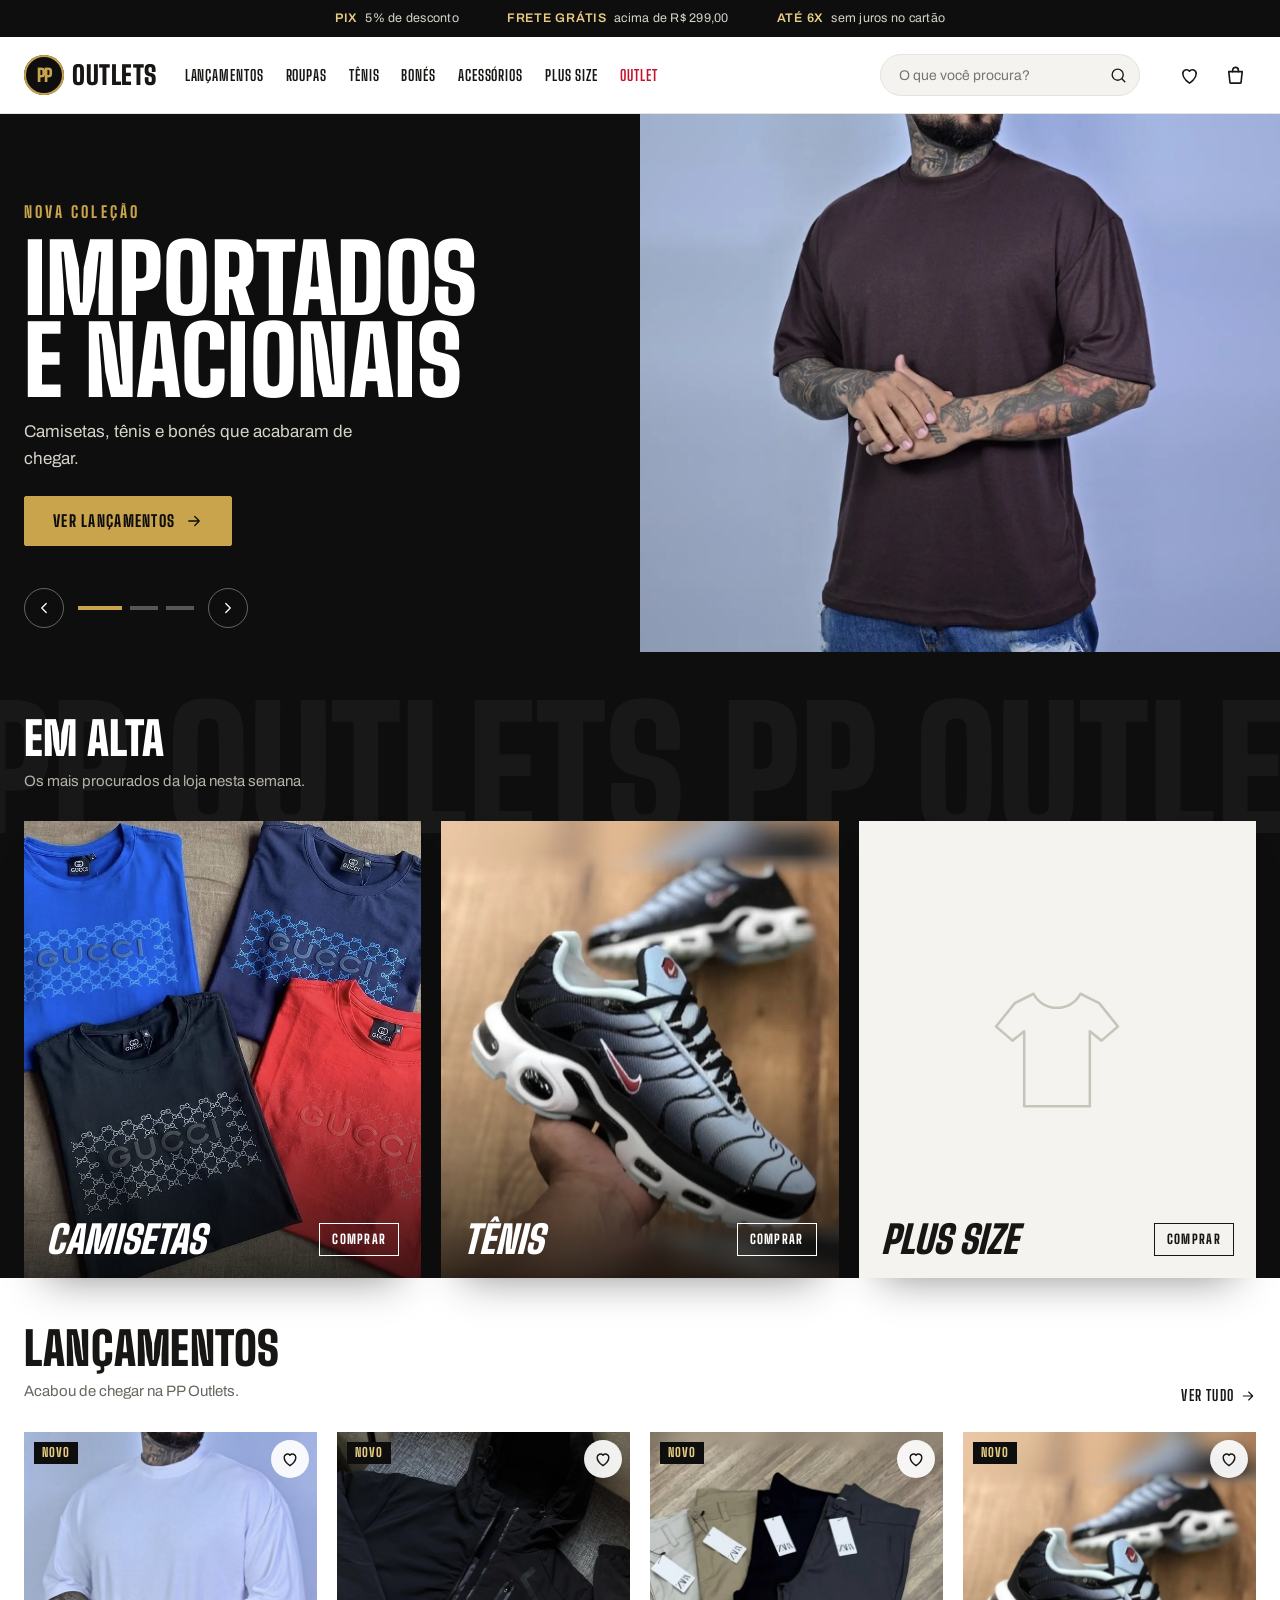
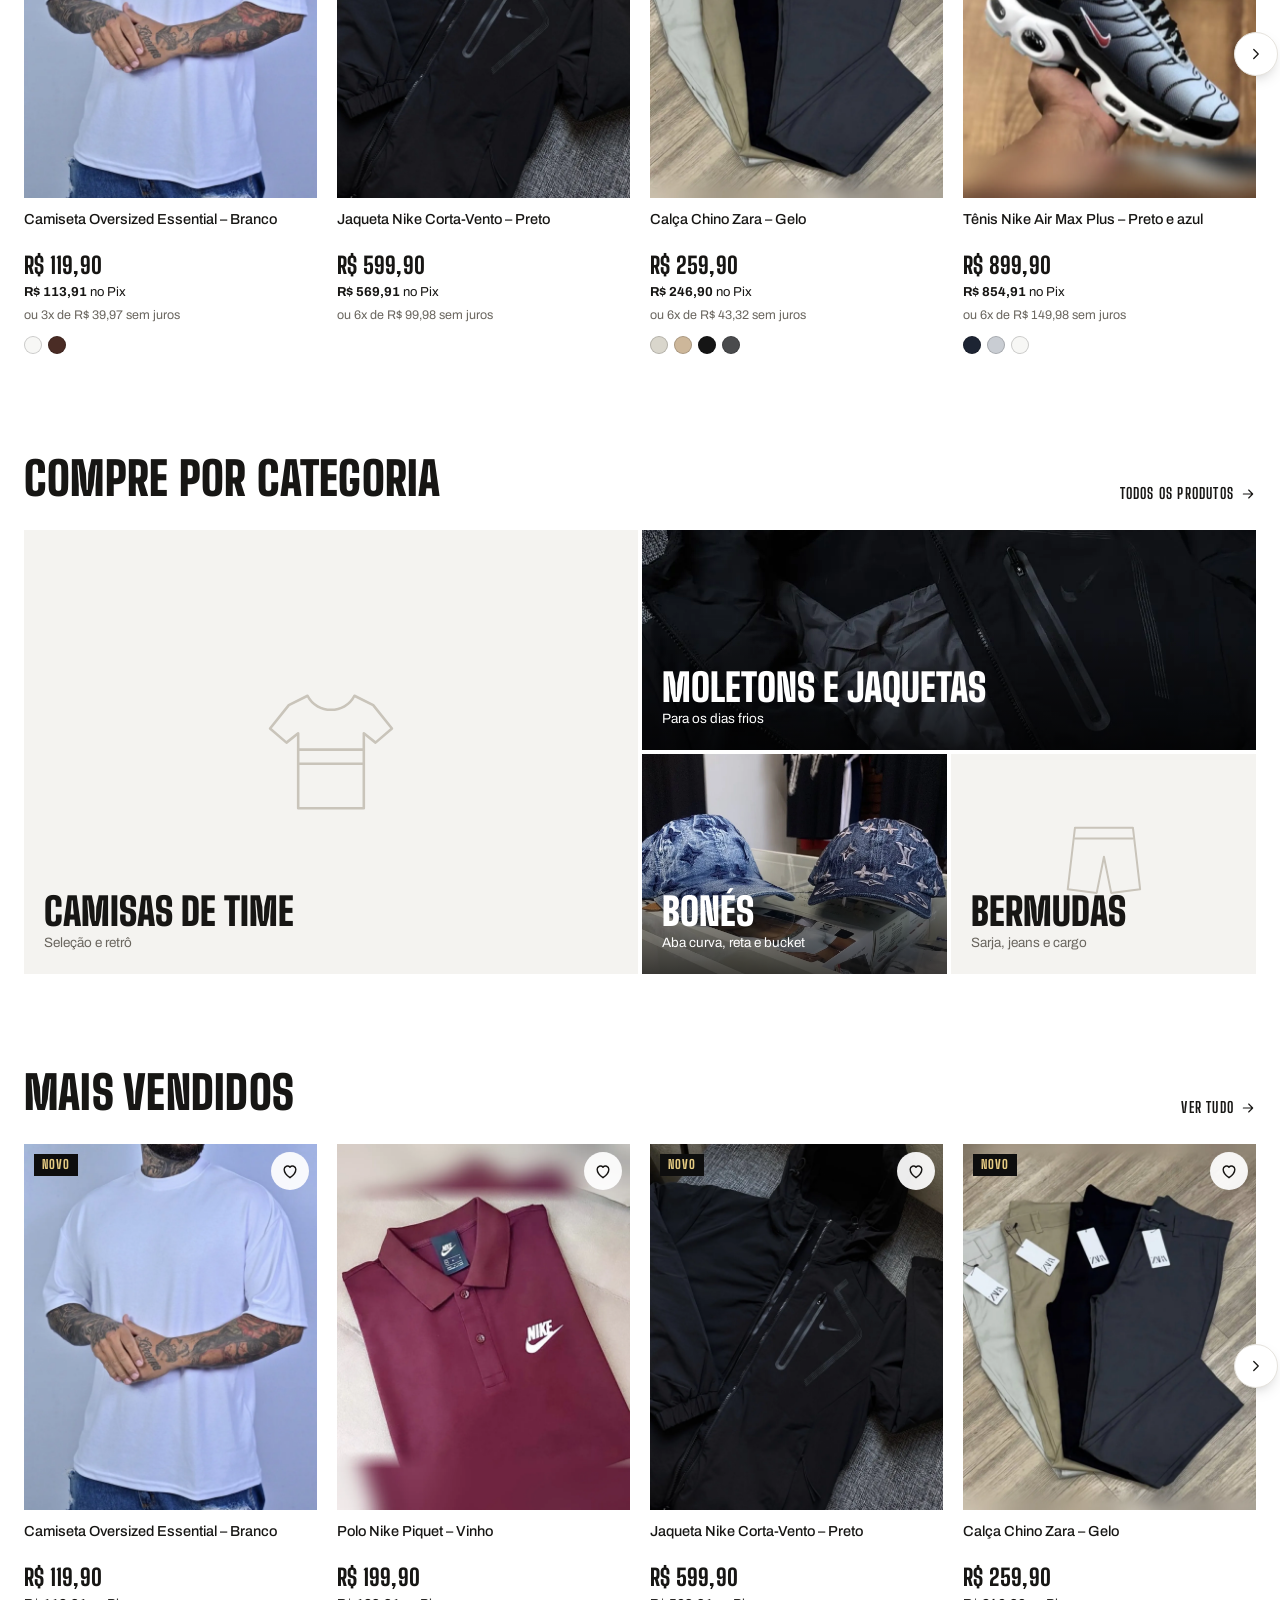
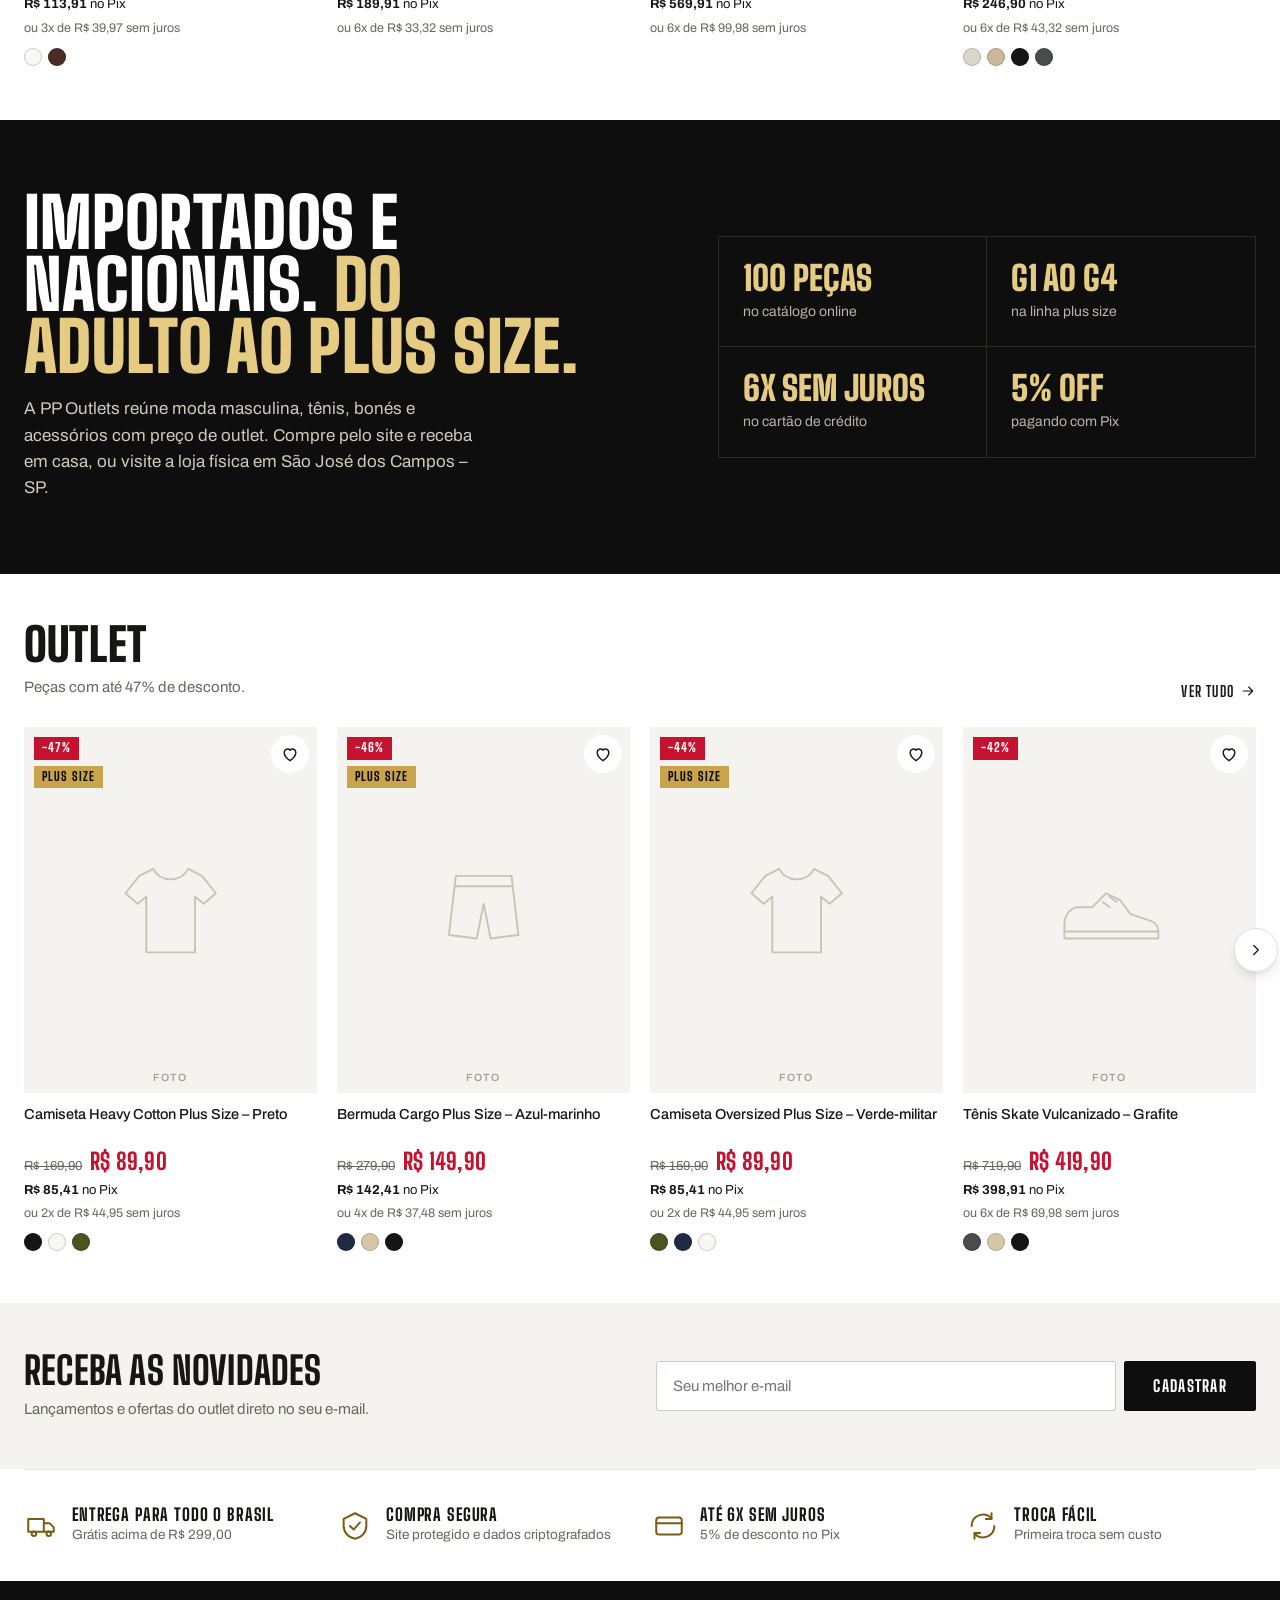
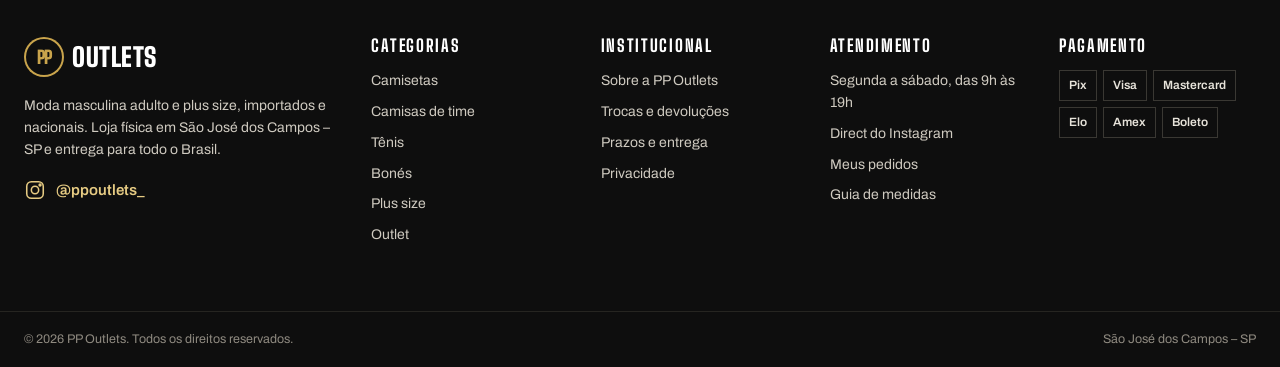
==== commit 02684c38: "Painel do gestor em /admin, estoque no Supabase e oferta automática na loja - admin/: login, produto" ====
--- a/index.html
+++ b/index.html
@@ -134,6 +134,8 @@
 
 <script src="assets/js/config.js"></script>
 <script src="assets/js/products.js"></script>
+<script src="assets/js/supabase-config.js"></script>
+<script src="assets/js/data.js"></script>
 <script src="assets/js/app.js"></script>
 </body>
 </html>
--- a/assets/css/styles.css
+++ b/assets/css/styles.css
@@ -173,6 +173,14 @@
   .hero__ctrl .hero__arrow { display: none; }
 }
 
+/* slide de oferta no banner: foto inteira sobre a própria foto desfocada, preço no canto */
+.hero__media--produto .ph { background: #1b1a18; }
+.hero__media--produto .hero__bg { object-fit: cover; filter: blur(28px) brightness(.55); transform: scale(1.15); }
+.hero__media--produto .hero__fg { object-fit: contain; }
+.hero__price { position: absolute; right: 20px; bottom: 20px; z-index: 1; display: grid; gap: 2px; padding: 12px 16px; background: var(--sale); color: var(--white); text-align: right; }
+.hero__price s { font-size: 13px; opacity: .85; }
+.hero__price strong { font: 900 30px/1 var(--display); }
+
 /* ---------- seções ---------- */
 .section { padding-block: 72px; }
 .section--tight { padding-block: 48px; }
@@ -194,6 +202,10 @@
 .hot__label strong { font: 900 italic clamp(30px, 3vw, 44px)/.9 var(--display); text-transform: uppercase; color: var(--ink); }
 .hot__label span { color: var(--ink); flex-shrink: 0; padding: 9px 12px; border: 1px solid var(--ink); font: 800 13px/1 var(--display); letter-spacing: .1em; text-transform: uppercase; transition: background .2s, color .2s; }
 .hot__card:hover .hot__label span { background: var(--ink); color: var(--white); }
+.hot__card--photo::after { content: ""; position: absolute; inset: auto 0 0; height: 45%; background: linear-gradient(to top, rgb(0 0 0 / .72), transparent); pointer-events: none; }
+.hot__card--photo .hot__label { z-index: 1; }
+.hot__card--photo .hot__label strong, .hot__card--photo .hot__label span { color: var(--white); border-color: var(--white); }
+.hot__card--photo:hover .hot__label span { background: var(--white); color: var(--black); }
 @media (max-width: 767px) {
   .hot { padding-top: 44px; margin-bottom: 0; padding-bottom: 32px; }
   .hot__grid { grid-template-columns: 1fr; margin-bottom: 0; gap: 12px; }
@@ -223,6 +235,9 @@
 .mosaic__label { position: absolute; left: 20px; bottom: 20px; display: grid; gap: 4px; }
 .mosaic__label strong { font: 900 clamp(28px, 3vw, 46px)/.9 var(--display); text-transform: uppercase; }
 .mosaic__label span { font-size: 13.5px; color: var(--muted); }
+.mosaic__photo::after { content: ""; position: absolute; inset: auto 0 0; height: 55%; background: linear-gradient(to top, rgb(0 0 0 / .7), transparent); pointer-events: none; }
+.mosaic__photo .mosaic__label { z-index: 1; }
+.mosaic__photo .mosaic__label strong, .mosaic__photo .mosaic__label span { color: var(--white); }
 @media (max-width: 767px) { .mosaic { grid-template-columns: 1fr 1fr; grid-template-rows: none; grid-auto-rows: 170px; } .mosaic a:first-child { grid-row: span 2; grid-column: span 2; } .mosaic a:nth-child(2) { grid-column: span 2; } }
 
 /* faixa de marca */
@@ -358,6 +373,7 @@
 .gallery__thumbs button[aria-current="true"] { border-color: var(--ink); }
 .gallery__thumbs .ph::after { display: none; }
 .gallery__main .ph { aspect-ratio: 4 / 5; }
+.gallery--single { grid-template-columns: 1fr; }
 .pdp__info { display: grid; gap: 22px; align-content: start; }
 .pdp__ref { font-size: 12.5px; color: var(--muted); letter-spacing: .04em; }
 .pdp__title { font-size: clamp(38px, 3.6vw, 56px); font-weight: 900; line-height: .95; }
@@ -511,6 +527,23 @@
 .order-box h2 { font-size: 24px; }
 @media (max-width: 767px) { .order-box { grid-template-columns: 1fr; } }
 
+/* pop-up de oferta */
+.offer { width: min(760px, calc(100vw - 32px)); padding: 0; display: none; grid-template-columns: 1fr 1fr; }
+.offer[open] { display: grid; }
+.offer__close { position: absolute; top: 8px; right: 8px; z-index: 2; background: var(--white); }
+.offer__media { position: relative; display: block; background: var(--paper); }
+.offer__media .ph { height: 100%; }
+.offer__media .tag { position: absolute; top: 12px; left: 12px; font-size: 18px; padding: 8px 10px; }
+.offer__body { display: grid; gap: 10px; align-content: center; padding: 32px 28px; }
+.offer__body h2 { font-size: clamp(30px, 3.4vw, 42px); font-weight: 900; line-height: .95; }
+.offer__name { color: var(--muted); font-size: 14px; }
+.offer__body .price strong { font-size: 36px; }
+.offer__time { font-size: 13.5px; font-weight: 600; color: var(--gold-ink); }
+.offer__body .btn { margin-top: 4px; }
+.offer__more { justify-self: center; font-size: 13.5px; }
+@media (max-width: 599px) { .offer { grid-template-columns: 1fr; } .offer__media .ph { aspect-ratio: 16 / 11; } .offer__body { padding: 20px; } }
+.pdp__promo { display: inline-block; justify-self: start; padding: 6px 10px; background: var(--sale); color: var(--white); font-size: 13px; font-weight: 600; }
+
 /* páginas de texto */
 .page { max-width: 760px; padding-block: 24px 80px; }
 .page h1 { font-size: clamp(42px, 5vw, 68px); margin-bottom: 24px; }
